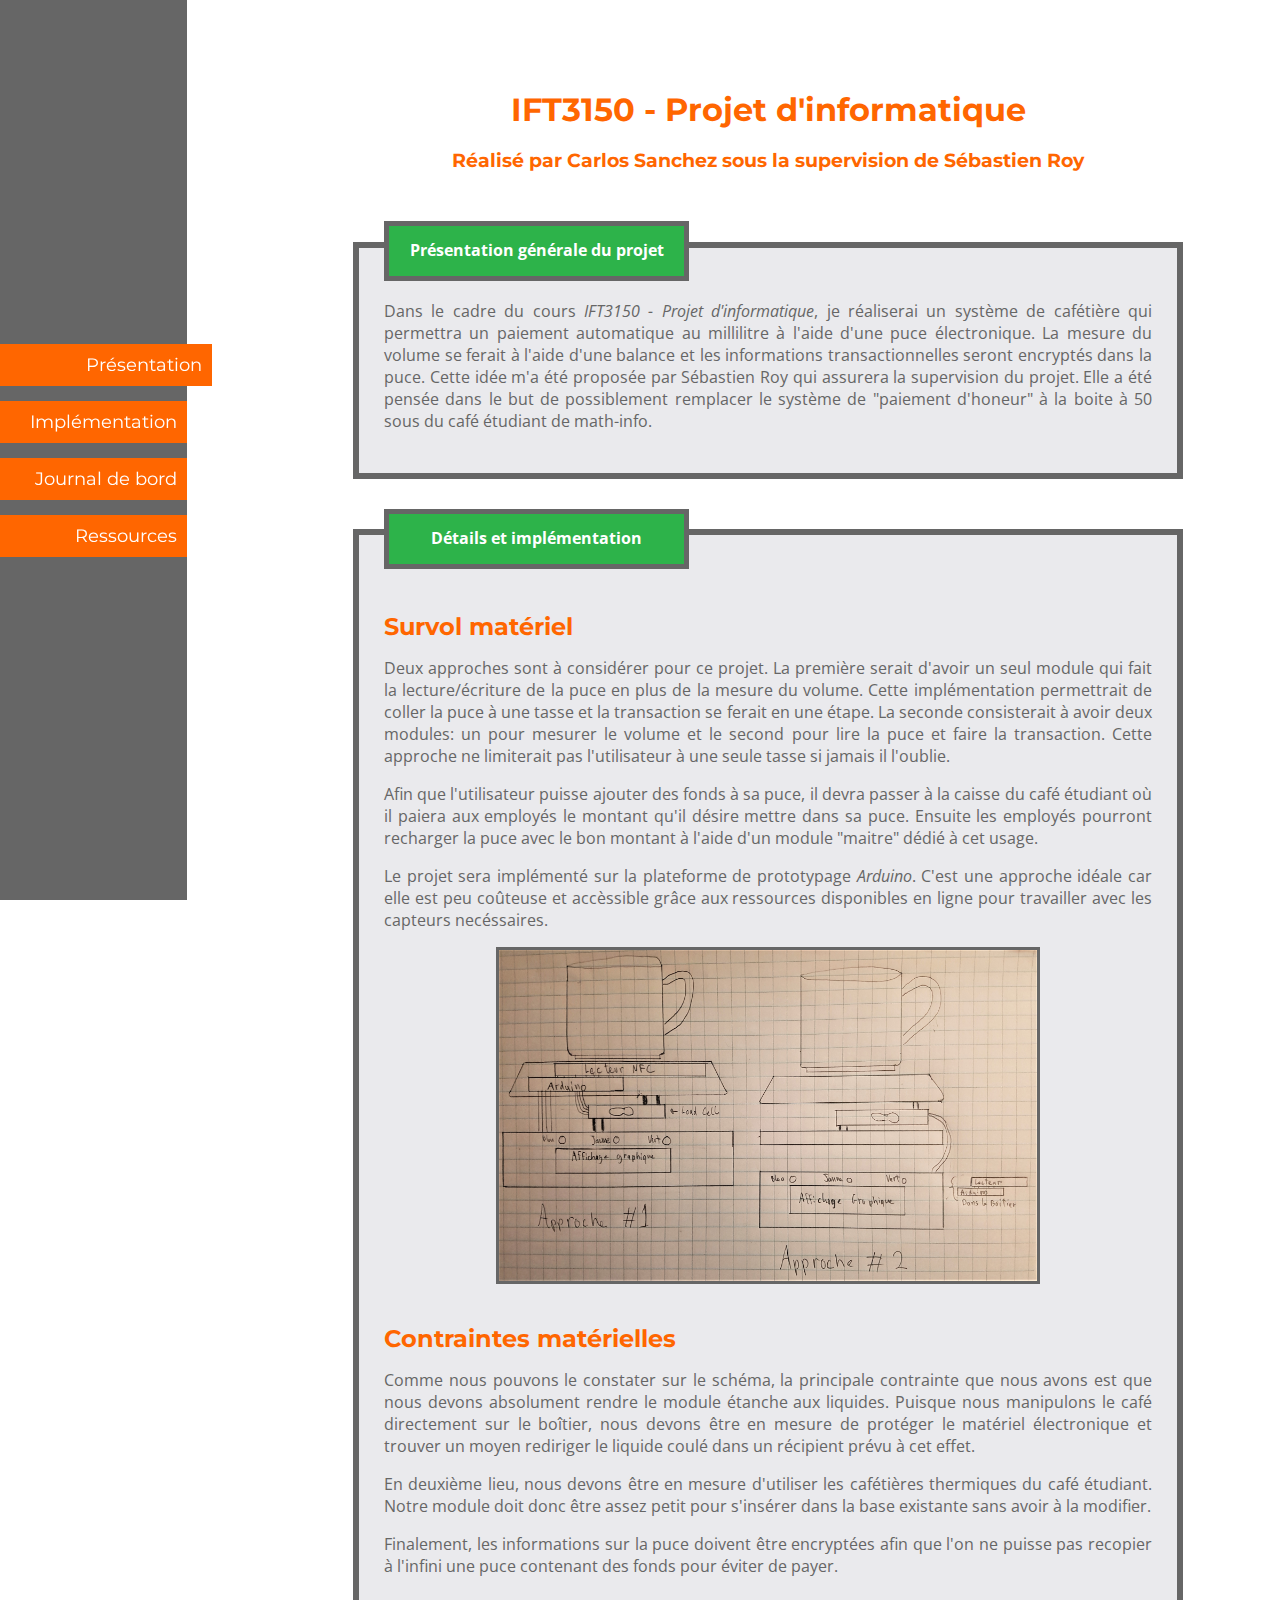
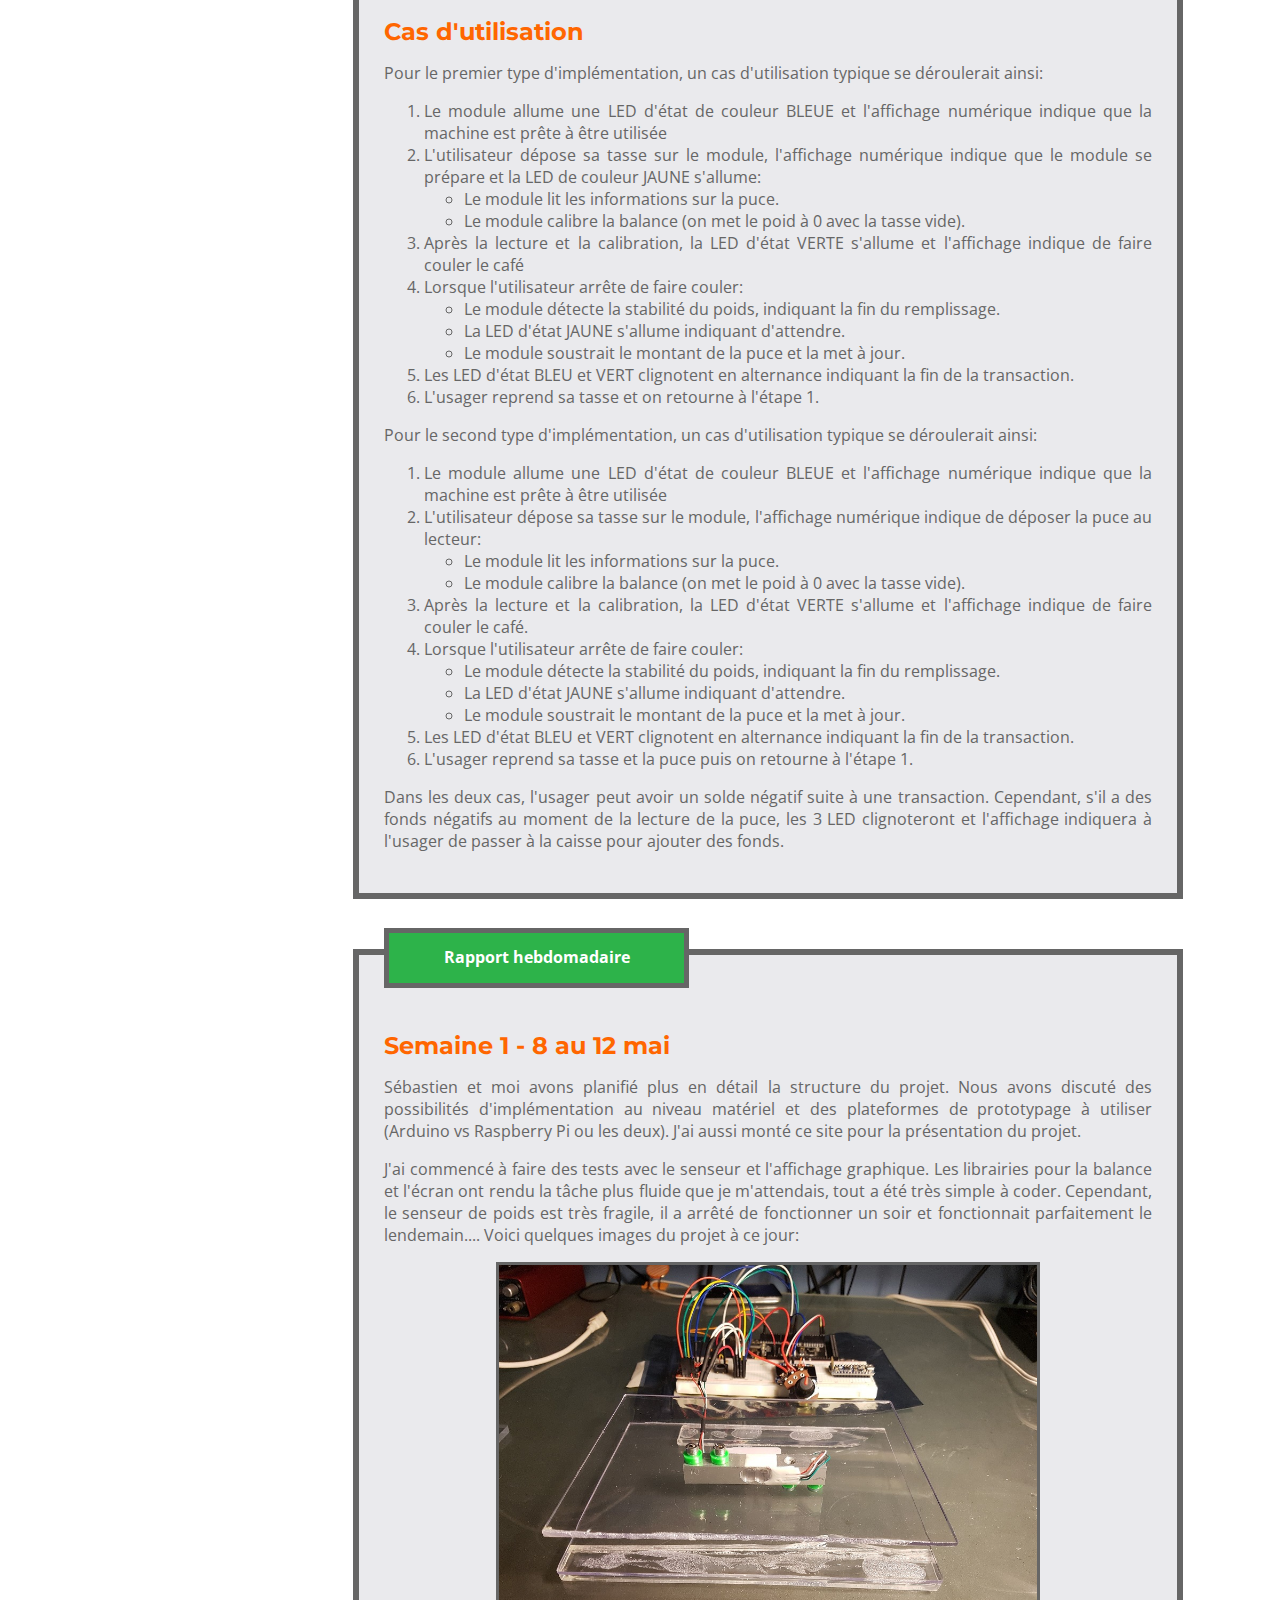
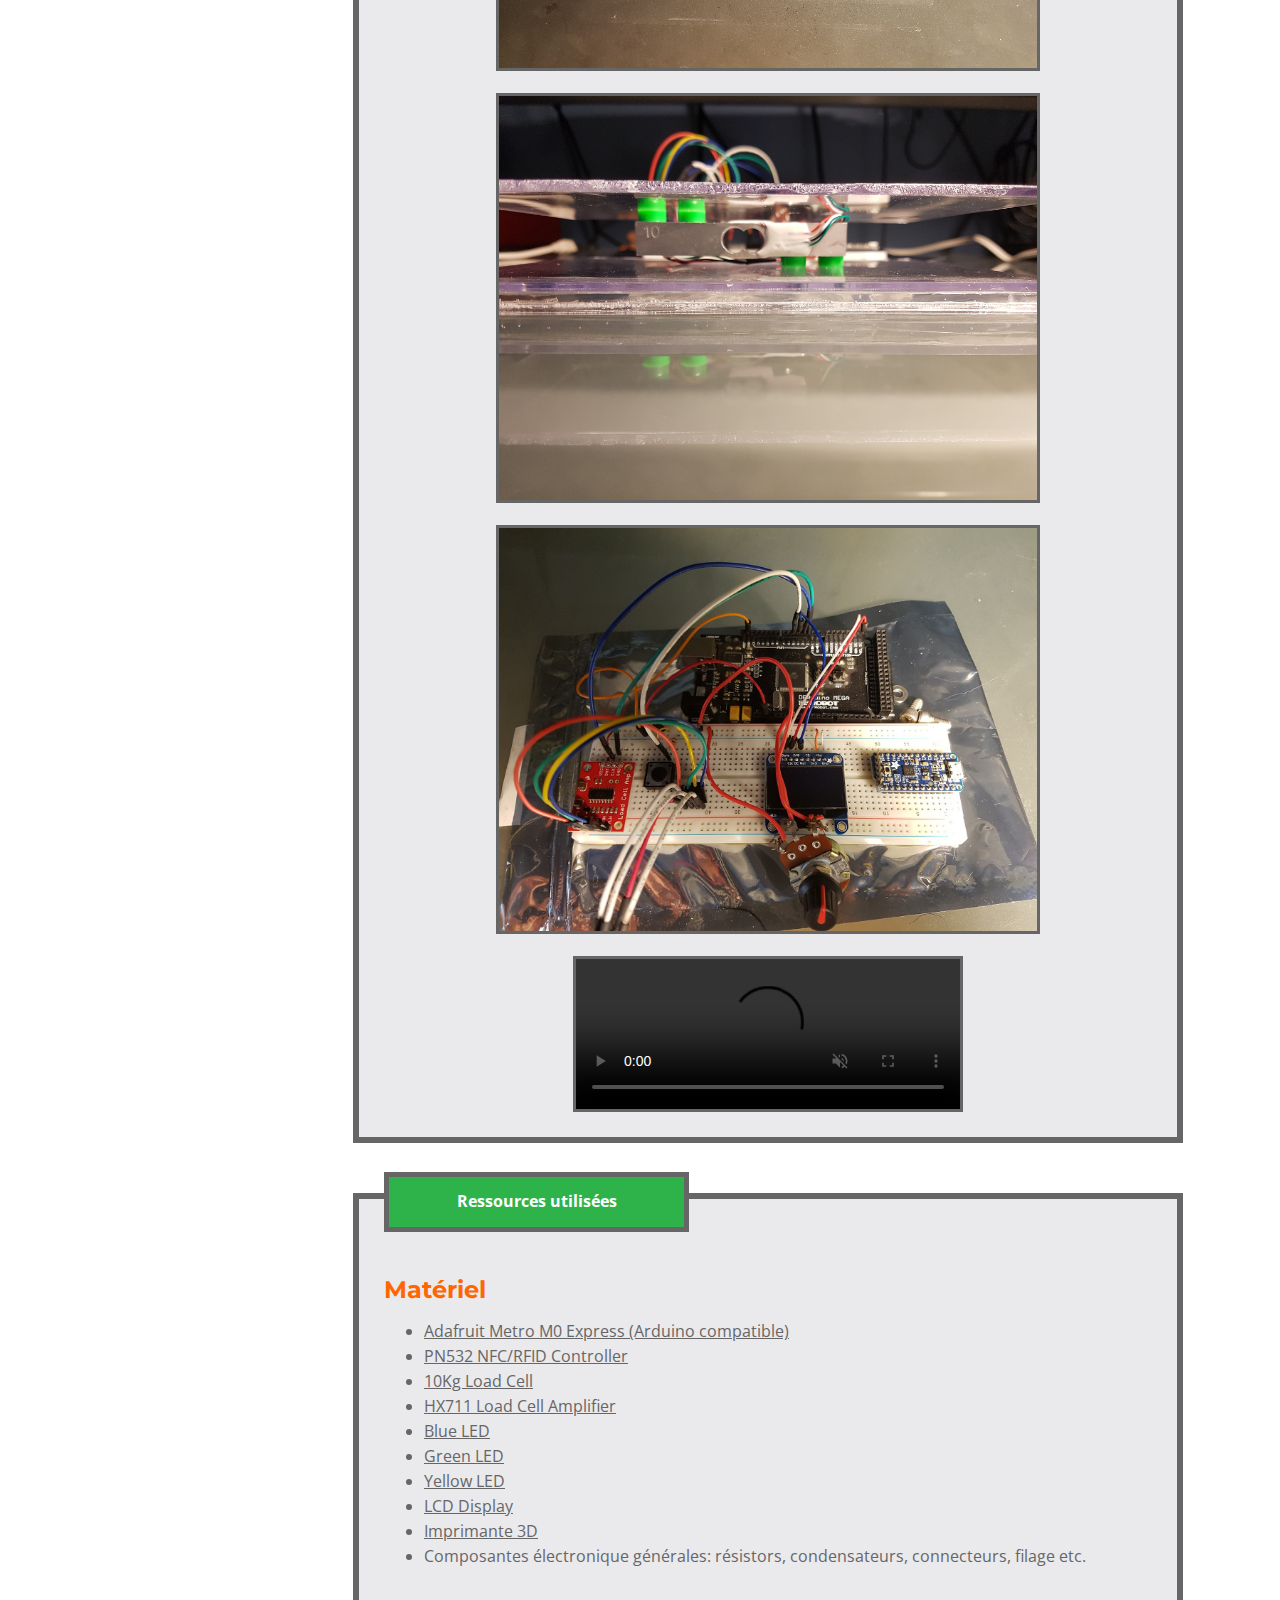
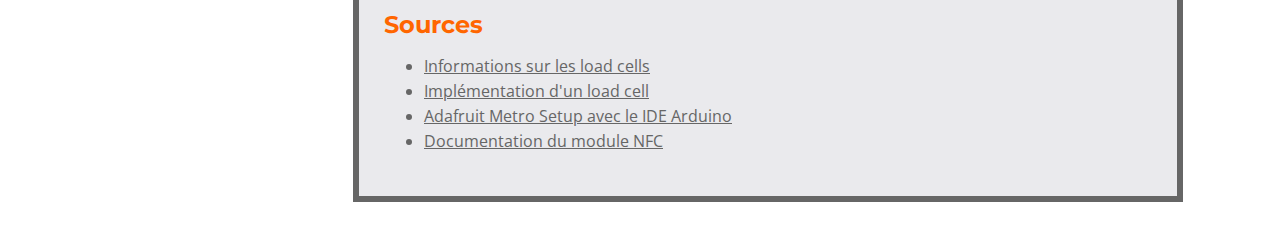
==== docs/index.html @ 1e42998b "Pushing existing site to docs" ====
<!DOCTYPE html>
<html lang="en">
	<head>
	  <meta charset="utf-8">
	  <title>IFT3150 - Carlos Sanchez</title>
	  <link rel="stylesheet" href="styles.css">
	  <link href="https://fonts.googleapis.com/css?family=Montserrat|Open+Sans" rel="stylesheet">
	</head>

	<body>
		  <div class="nav">
		  	<ul>
		  		<li class="li-presentation"><a href="#presentation">Présentation</a></li>
		  		<li class="li-implementation"><a href="#implementation">Implémentation</a></li>
		  		<li class="li-rapports"><a href="#rapports">Journal de bord</a></li>
		  		<li class="li-ressources"><a href="#ressources">Ressources</a></li>
		  	</ul>
		  </div>


	  <div class="section-container">
	  	
	  	<h1 class="title">IFT3150 - Projet d'informatique</h1>
		  <h3>Réalisé par Carlos Sanchez sous la supervision de Sébastien Roy</h3>

		  <section id="presentation">
		  	
		  	<article>
		  		<h4 class="sub-title">Présentation générale du projet</h4>
		  		<p>Dans le cadre du cours <i>IFT3150 - Projet d'informatique</i>, je réaliserai un système de cafétière qui permettra un paiement automatique au millilitre à l'aide d'une puce électronique. La mesure du volume se ferait à l'aide d'une balance et les informations transactionnelles seront encryptés dans la puce. Cette idée m'a été proposée par Sébastien Roy qui assurera la supervision du projet. Elle a été pensée dans le but de possiblement remplacer le système de "paiement d'honeur" à la boite à 50 sous du café étudiant de math-info.</p>
		  	</article>
		  
		  </section>
			
		  <section id="implementation">
		  	
		  	<article>
		  		<h4 class="sub-title">Détails et implémentation</h4>
		  		
		  		<h2>Survol matériel</h2>

		  		<p>Deux approches sont à considérer pour ce projet. La première serait d'avoir un seul module qui fait la lecture/écriture de la puce en plus de la mesure du volume. Cette implémentation permettrait de coller la puce à une tasse et la transaction se ferait en une étape. La seconde consisterait à avoir deux modules: un pour mesurer le volume et le second pour lire la puce et faire la transaction. Cette approche ne limiterait pas l'utilisateur à une seule tasse si jamais il l'oublie.</p>

		  		<p>Afin que l'utilisateur puisse ajouter des fonds à sa puce, il devra passer à la caisse du café étudiant où il paiera aux employés le montant qu'il désire mettre dans sa puce. Ensuite les employés pourront recharger la puce avec le bon montant à l'aide d'un module "maitre" dédié à cet usage.</p>

					<p>Le projet sera implémenté sur la plateforme de prototypage <i>Arduino</i>. C'est une approche idéale car elle est peu coûteuse et accèssible grâce aux ressources disponibles en ligne pour travailler avec les capteurs necéssaires. </p>

					<img src="img/schema.jpg" alt="Schéma du module">
					
					<h2>Contraintes matérielles</h2>

					<p>Comme nous pouvons le constater sur le schéma, la principale contrainte que nous avons est que nous devons absolument rendre le module étanche aux liquides. Puisque nous manipulons le café directement sur le boîtier, nous devons être en mesure de protéger le matériel électronique et trouver un moyen rediriger le liquide coulé dans un récipient prévu à cet effet.</p>

					<p>En deuxième lieu, nous devons être en mesure d'utiliser les cafétières thermiques du café étudiant. Notre module doit donc être assez petit pour s'insérer dans la base existante sans avoir à la modifier.</p>

					<p>Finalement, les informations sur la puce doivent être encryptées afin que l'on ne puisse pas recopier à l'infini une puce contenant des fonds pour éviter de payer. </p>

					<h2>Cas d'utilisation</h2>

					<p>Pour le premier type d'implémentation, un cas d'utilisation typique se déroulerait ainsi:</p>
		  		<ol class="use-case">
		  			<li>Le module allume une LED d'état de couleur BLEUE et l'affichage numérique indique que la machine est prête à être utilisée</li>
		  			<li>L'utilisateur dépose sa tasse sur le module, l'affichage numérique indique que le module se prépare et la LED de couleur JAUNE s'allume:
							<ul>
									<li>Le module lit les informations sur la puce.</li>
									<li>Le module calibre la balance (on met le poid à 0 avec la tasse vide).</li>
							</ul>
		  			</li>
		  			<li>Après la lecture et la calibration, la LED d'état VERTE s'allume et l'affichage indique de faire couler le café</li>
		  			<li>Lorsque l'utilisateur arrête de faire couler:
							<ul>
									<li>Le module détecte la stabilité du poids, indiquant la fin du remplissage.</li>
									<li>La LED d'état JAUNE s'allume indiquant d'attendre.</li>
									<li>Le module soustrait le montant de la puce et la met à jour.</li>
							</ul>
		  			</li>
		  			<li>Les LED d'état BLEU et VERT clignotent en alternance indiquant la fin de la transaction.</li>
		  			<li>L'usager reprend sa tasse et on retourne à l'étape 1.</li>
		  		</ol>

		  		<p>Pour le second type d'implémentation, un cas d'utilisation typique se déroulerait ainsi:</p>
		  		<ol class="use-case">
		  			<li>Le module allume une LED d'état de couleur BLEUE et l'affichage numérique indique que la machine est prête à être utilisée</li>
		  			<li>L'utilisateur dépose sa tasse sur le module, l'affichage numérique indique de déposer la puce au lecteur:
							<ul>
									<li>Le module lit les informations sur la puce.</li>
									<li>Le module calibre la balance (on met le poid à 0 avec la tasse vide).</li>
							</ul>
		  			</li>
		  			<li>Après la lecture et la calibration, la LED d'état VERTE s'allume et l'affichage indique de faire couler le café.</li>
		  			<li>Lorsque l'utilisateur arrête de faire couler:
							<ul>
									<li>Le module détecte la stabilité du poids, indiquant la fin du remplissage.</li>
									<li>La LED d'état JAUNE s'allume indiquant d'attendre.</li>
									<li>Le module soustrait le montant de la puce et la met à jour.</li>
							</ul>
		  			</li>
		  			<li>Les LED d'état BLEU et VERT clignotent en alternance indiquant la fin de la transaction.</li>
		  			<li>L'usager reprend sa tasse et la puce puis on retourne à l'étape 1.</li>
		  		</ol>	
					
					<p>Dans les deux cas, l'usager peut avoir un solde négatif suite à une transaction. Cependant, s'il a des fonds négatifs au moment de la lecture de la puce, les 3 LED clignoteront et l'affichage indiquera à l'usager de passer à la caisse pour ajouter des fonds.</p>
		  	</article>
		  
		  </section>

		  <section id="rapports">
		  	<article>
		  		<h4 class="sub-title">Rapport hebdomadaire</h4>
				<h2>Semaine 1 - 8 au 12 mai</h2>
				<p>Sébastien et moi avons planifié plus en détail la structure du projet. Nous avons discuté des possibilités d'implémentation au niveau matériel et des plateformes de prototypage à utiliser (Arduino vs Raspberry Pi ou les deux). J'ai aussi monté ce site pour la présentation du projet.</p>
				
				<p>J'ai commencé à faire des tests avec le senseur et l'affichage graphique. Les librairies pour la balance et l'écran ont rendu la tâche plus fluide que je m'attendais, tout a été très simple à coder. Cependant, le senseur de poids est très fragile, il a arrêté de fonctionner un soir et fonctionnait parfaitement le lendemain.... Voici quelques images du projet à ce jour: </p>
				<img src="img/proto_tout.jpg" alt="Premier prototype"><br/>
				<img src="img/proto_profil.jpg" alt="Balance vue de profil"><br/>
				<img src="img/proto_electronique.jpg" alt="Circuit"><br/>
				<video controls muted>
				  <source src="img/proto_video.webm" type="video/webm">
				Your browser does not support the video tag.
				</video>

		  	</article>
		  </section>

		  <section id="ressources">
		  	<article>
		  		<h4 class="sub-title">Ressources utilisées</h4>
		  		
		  		<h2>Matériel</h2>

					<ul>
						<li><a href="https://www.adafruit.com/product/3505">Adafruit Metro M0 Express (Arduino compatible)</a></li>
						<li><a href="https://www.adafruit.com/product/364">PN532 NFC/RFID Controller</a></li>
						<li><a href="https://www.sparkfun.com/products/13329">10Kg Load Cell</a></li>
						<li><a href="https://www.sparkfun.com/products/13879">HX711 Load Cell Amplifier</a></li>
						<li><a href="https://www.sparkfun.com/products/10635">Blue LED</a></li>
						<li><a href="https://www.sparkfun.com/products/10633">Green LED</a></li>
						<li><a href="https://www.sparkfun.com/products/10634">Yellow LED</a></li>
						<li><a href="">LCD Display</a></li>
						<li><a href="https://www.makerbot.com/">Imprimante 3D</a></li>
						<li>Composantes électronique générales: résistors, condensateurs, connecteurs, filage etc.</li>
					</ul>
					
					<h2>Sources</h2>

					<ul>
						<li><a href="https://learn.sparkfun.com/tutorials/getting-started-with-load-cells?_ga=2.1181880.868726188.1494373012-1031908552.1493933909">Informations sur les load cells</a></li>
						<li><a href="https://learn.sparkfun.com/tutorials/load-cell-amplifier-hx711-breakout-hookup-guide">Implémentation d'un load cell</a></li>
						<li><a href="https://learn.adafruit.com/adafruit-metro-m0-express-designed-for-circuitpython/setup">Adafruit Metro Setup avec le IDE Arduino</a></li>
						<li><a href="https://learn.adafruit.com/adafruit-pn532-rfid-nfc/overview">Documentation du module NFC</a></li>
					</ul>
		  	</article>
		  </section>
	  </div>
	  <script src="script.js"></script>
	</body>
</html>
---- docs/styles.css ----
body{
	background: #ffffff;
	padding: 0;
	margin:0;
}

h1,h2,h3{
	font-family: 'Montserrat', sans-serif;
	color:#ff6600;
	text-align: center;
	margin:10px auto;
}
h1{
	padding-top:80px;
}
h3{
	padding-bottom:60px;
}

h2{
	text-align: left;
	margin-top: 40px;
}


.section-container{
	display: flex;
	float:right;
	width:80%;
	margin-left:5%;
	min-height: 100vh;
	flex-direction: column;
}

section{
	display:block;
	padding:25px auto;
}

.nav{
	background: #666666;
	width:10%;
	padding-right:20px;
	position:fixed;
	display:table;
	height:100vh;
	border-right:2px solid #ffffff;
}

.nav ul{
	list-style: none;
	text-align: right;
	padding:0;
	vertical-align: center;
	font-size: 18px;
	color: #ffffff;
	font-family: 'Montserrat', sans-serif;
	font-style: bold;
	display:table-cell;
	vertical-align: middle;
	margin:0;
	width: 100%;

}


.nav a:link {
    text-decoration: none;
    color: #ffffff;
}

.nav a:visited {
    text-decoration: none;
    color: #ffffff;}

.nav li{
	padding:10px 10px;
	margin:15px 0 15px 0;
	background: #ff6600;
	width:100%;
	transition:all 0.5s ease;

}

img, video {
    min-width:50%;
    height:auto;
    max-width: 70%;
    display:block;
    margin:auto;
    border: 3px solid #666666;
}


article{
	background: #eaeaed;
	max-width:75%;
	margin:auto;
	margin-bottom: 50px;
	padding: 25px;
	padding-top:30px;
	border: 6px solid #666666;
	font-family: 'Open Sans', sans-serif;
	color: #666666;
	text-align: justify;
	font-size:16px;
}
.sub-title{
	position:relative;
	transform: translateY(-130%);
	width:275px;
	margin-bottom:-75px;
	height: 50px;
	background: #2db34a;
	font-family: 'Open Sans', sans-serif;
	color: #ffffff;
	text-align: center;
	line-height: 3;
	padding: 0 10px;
	border: 5px solid #666666;
	left: 0px;
}

section a{
    color: #666666;
    cursor: auto;
}

#ressources li{
	padding-bottom: 3px;
}
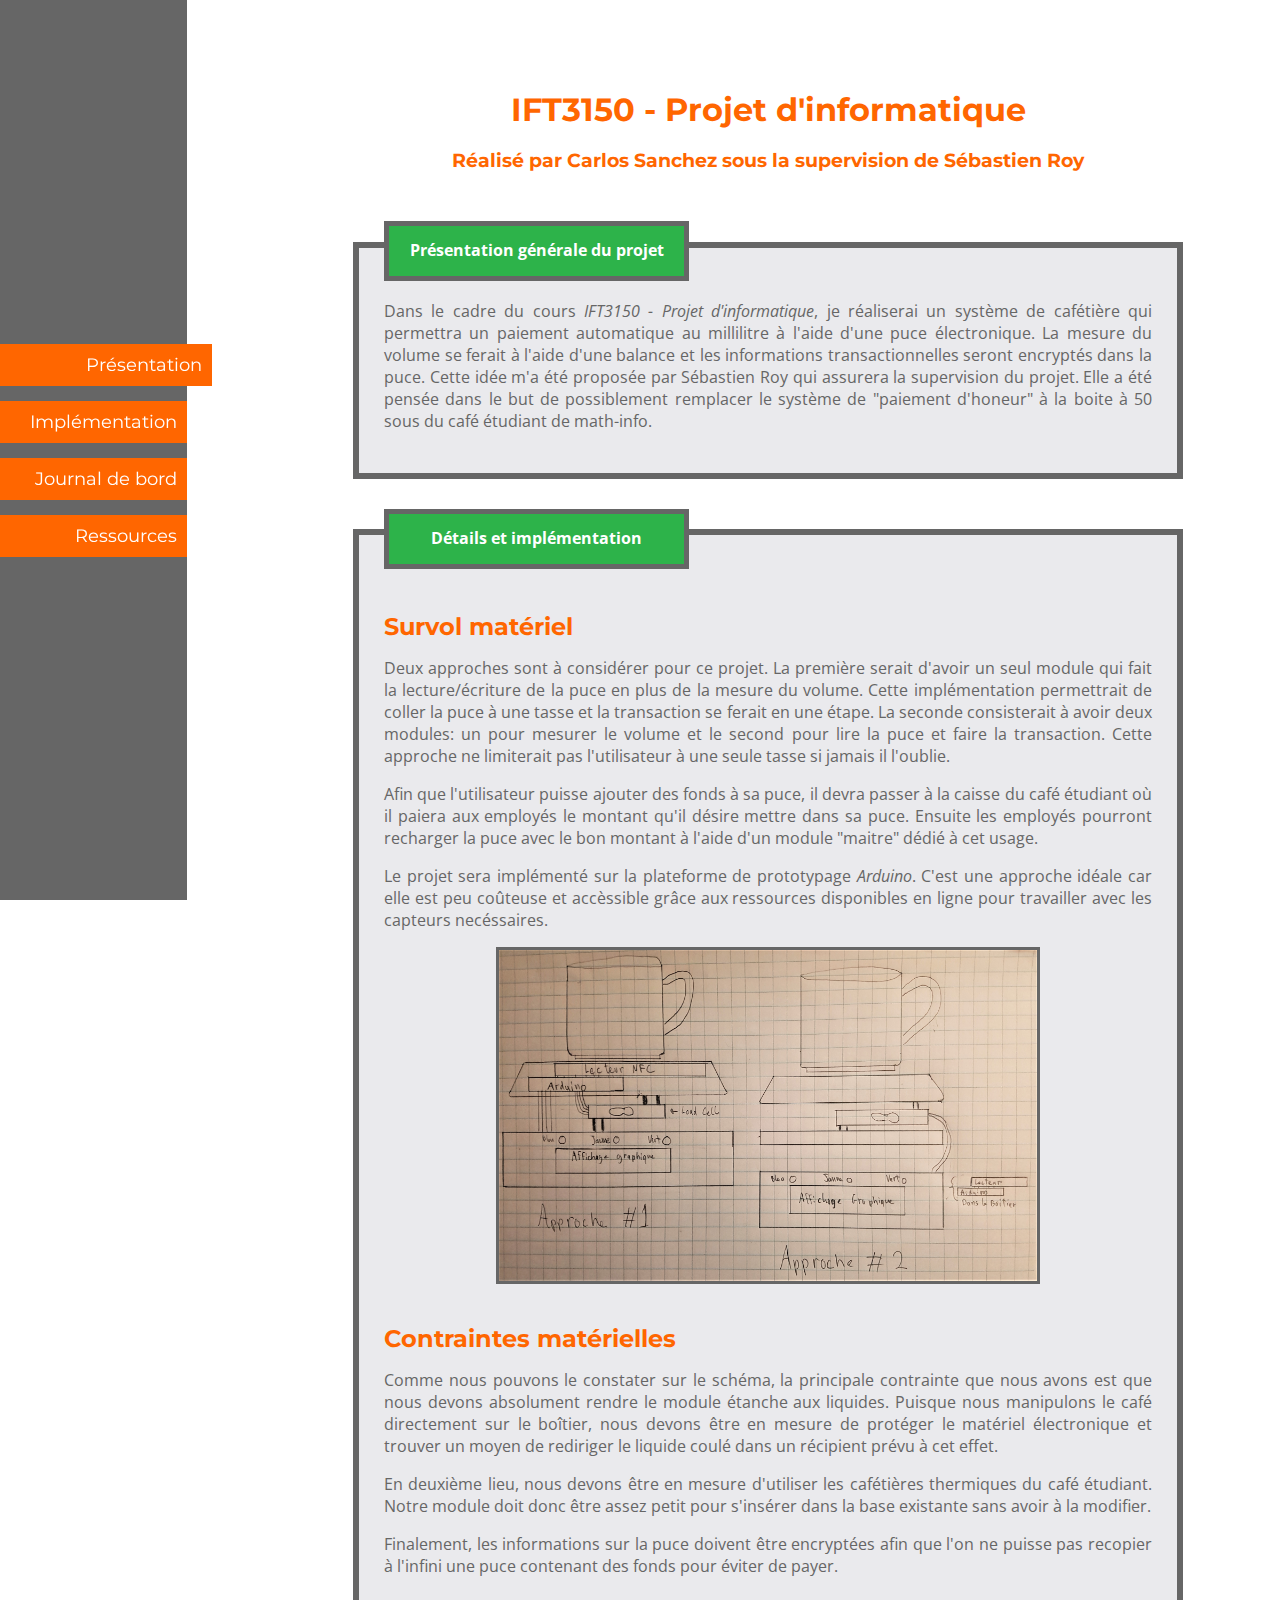
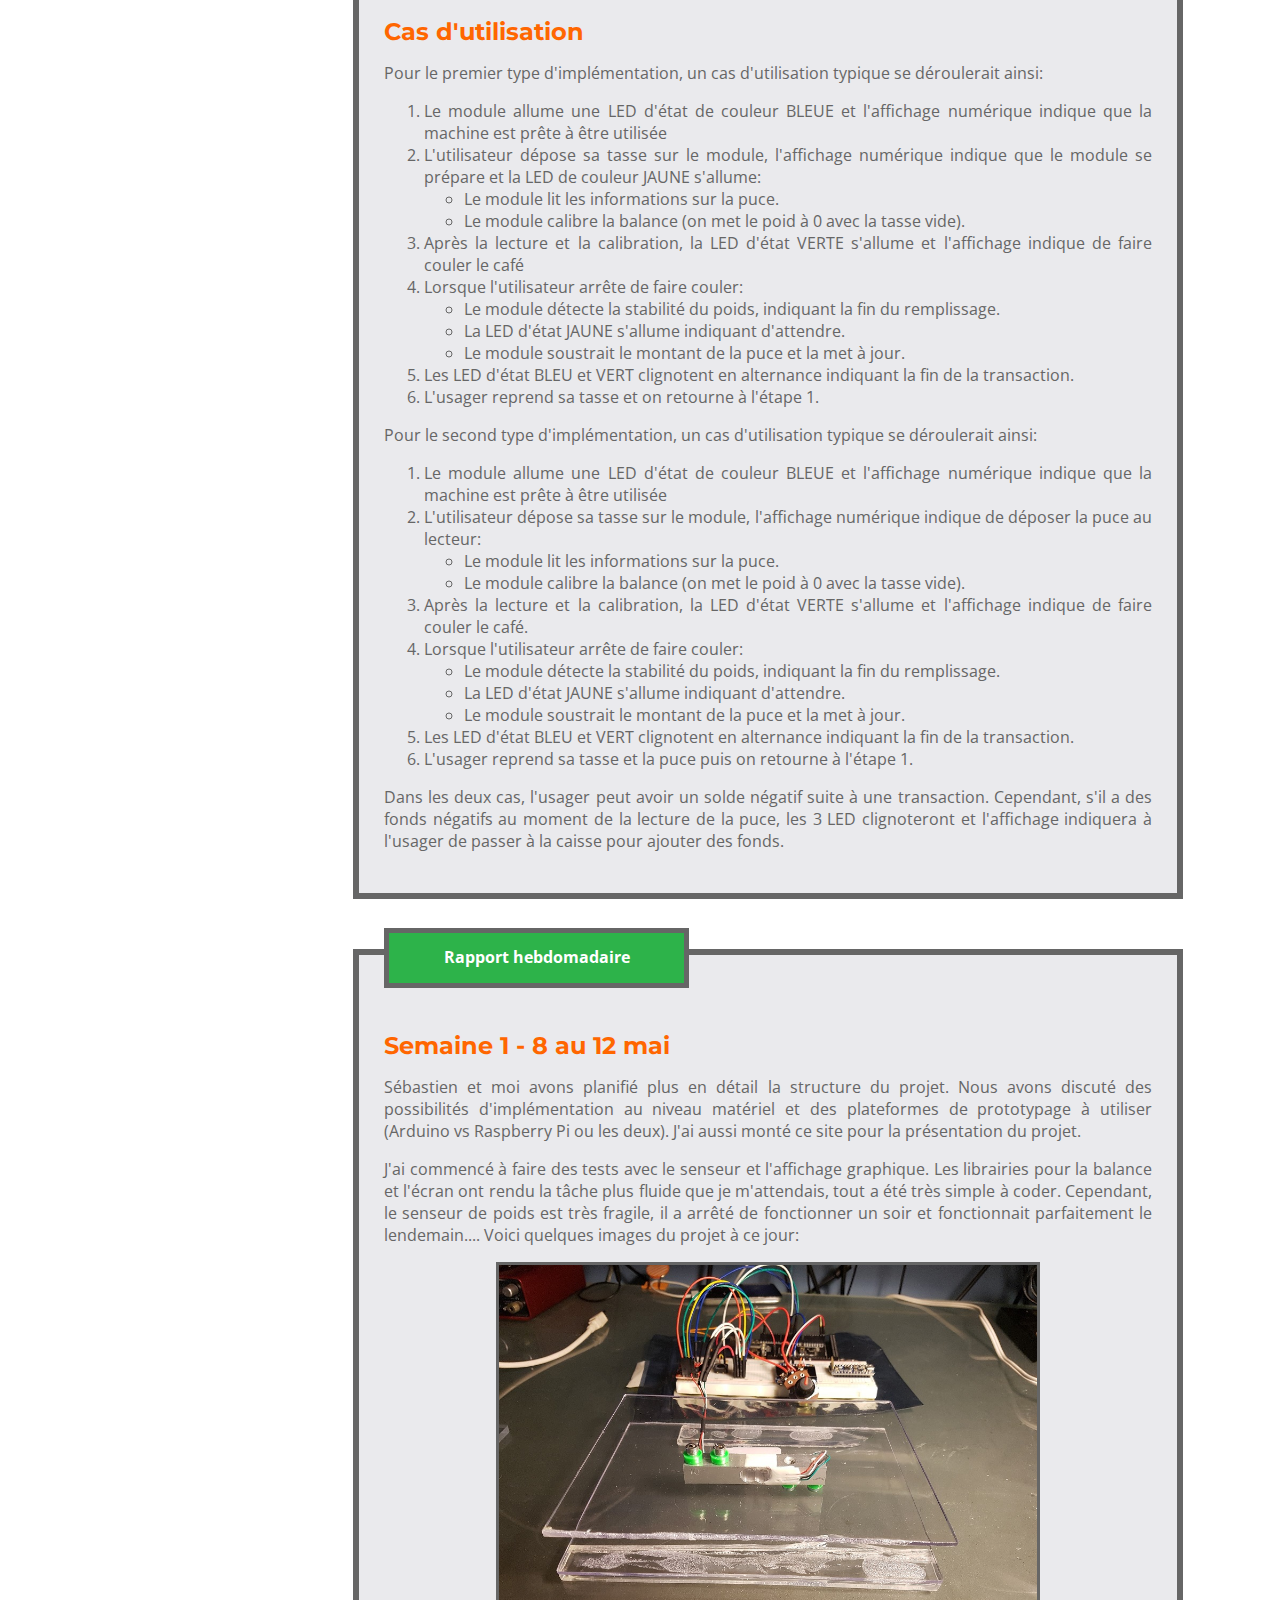
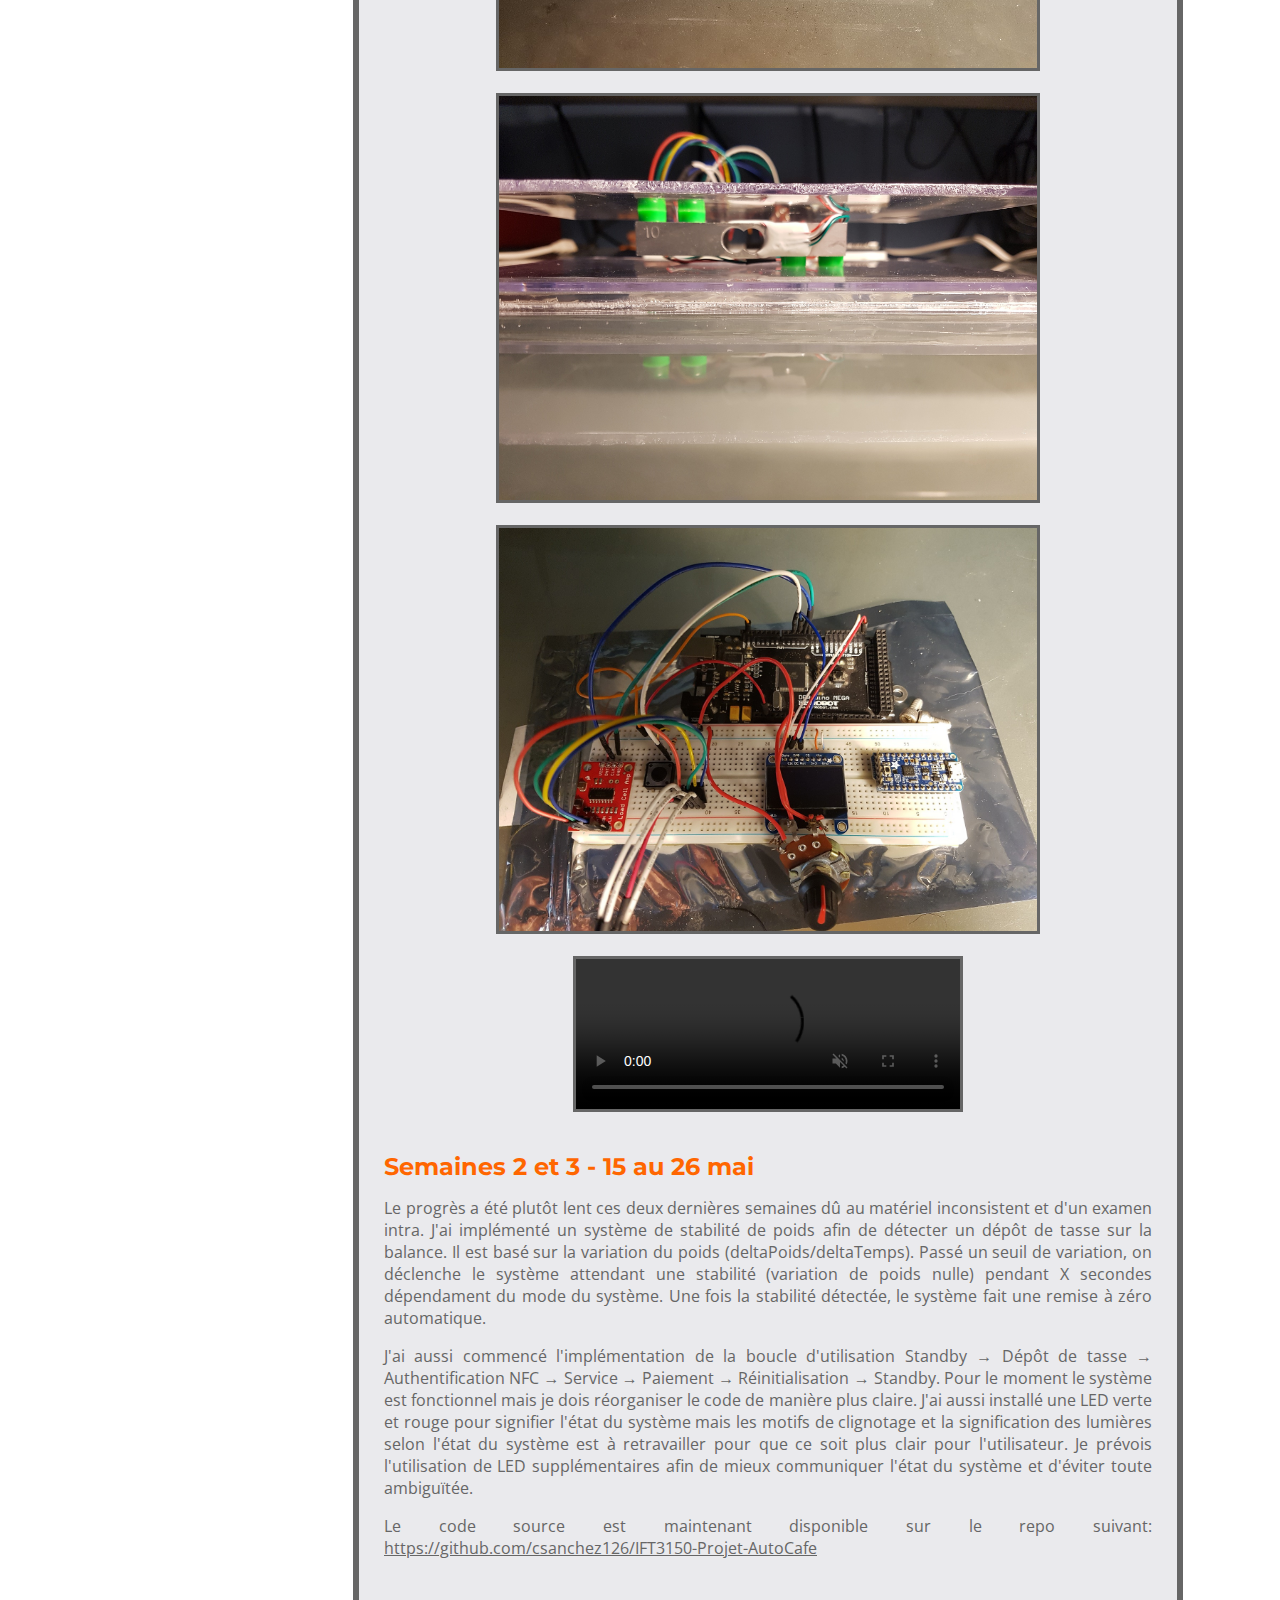
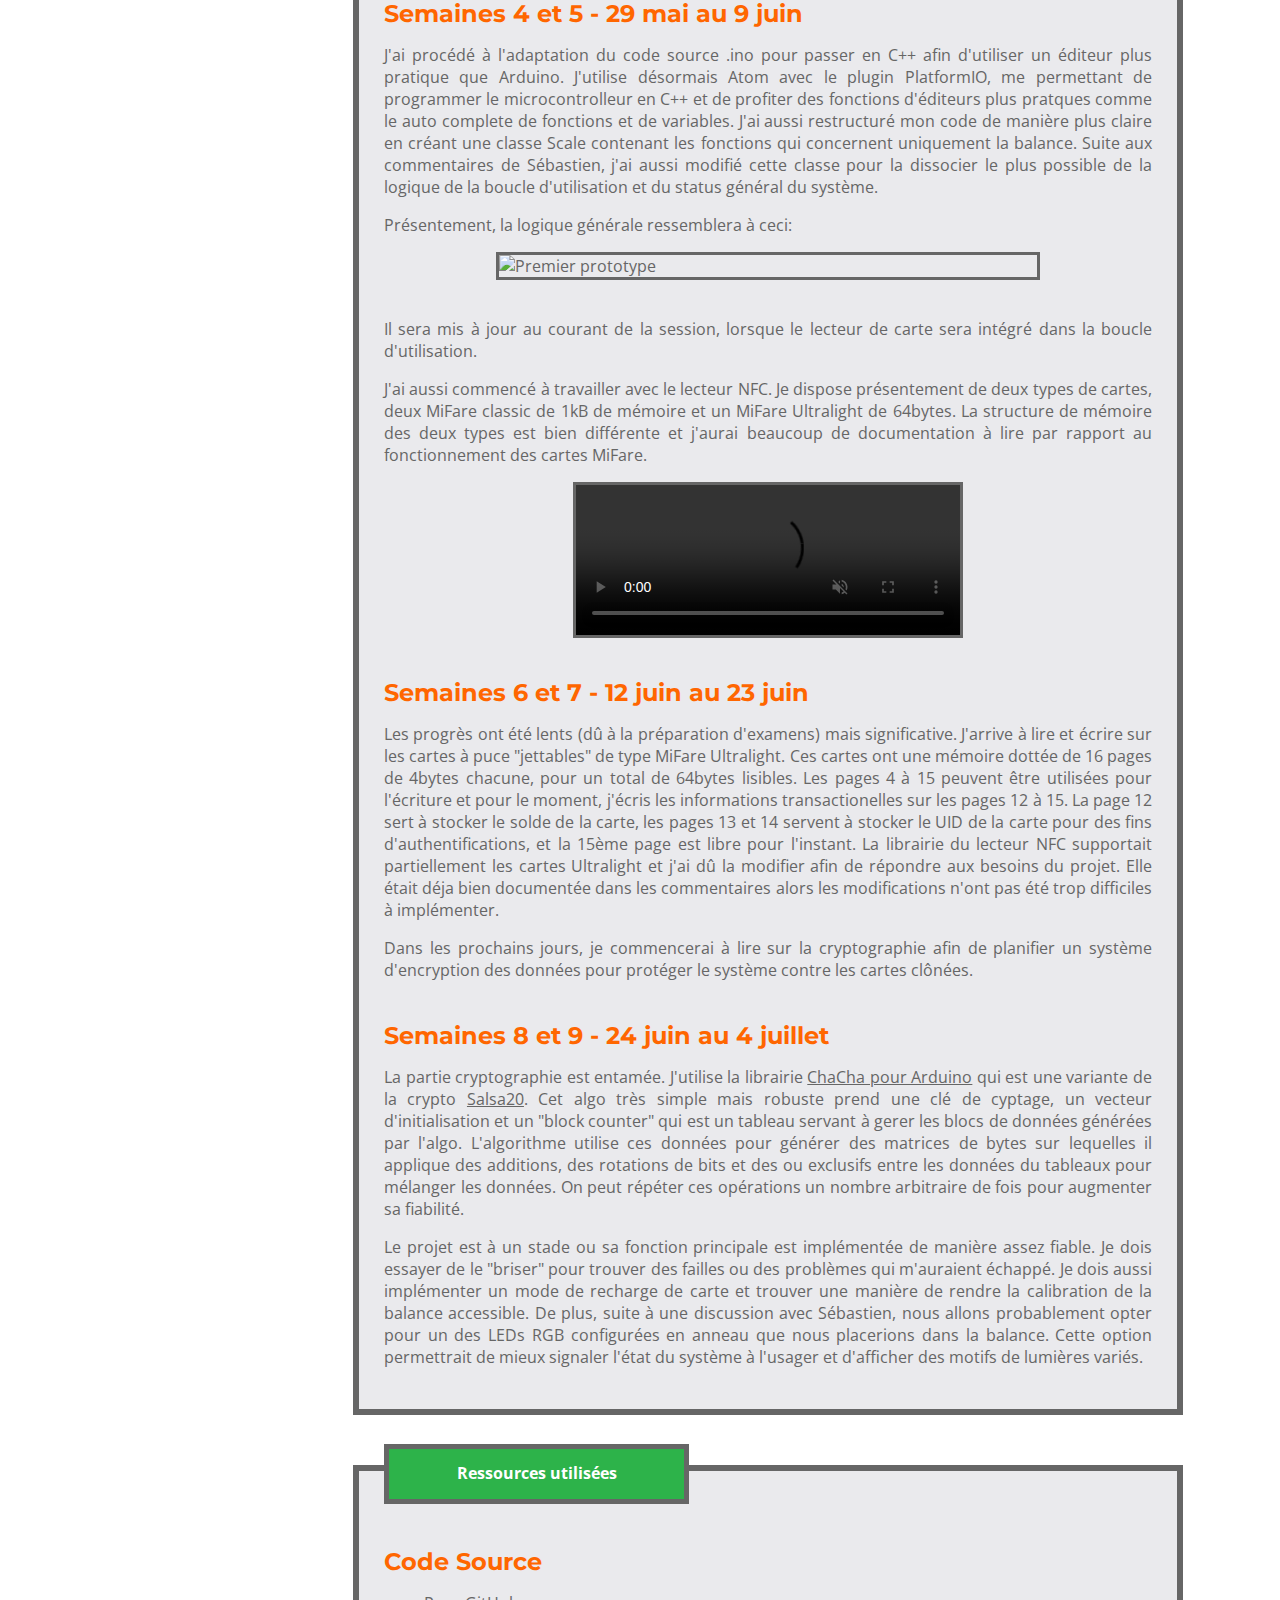
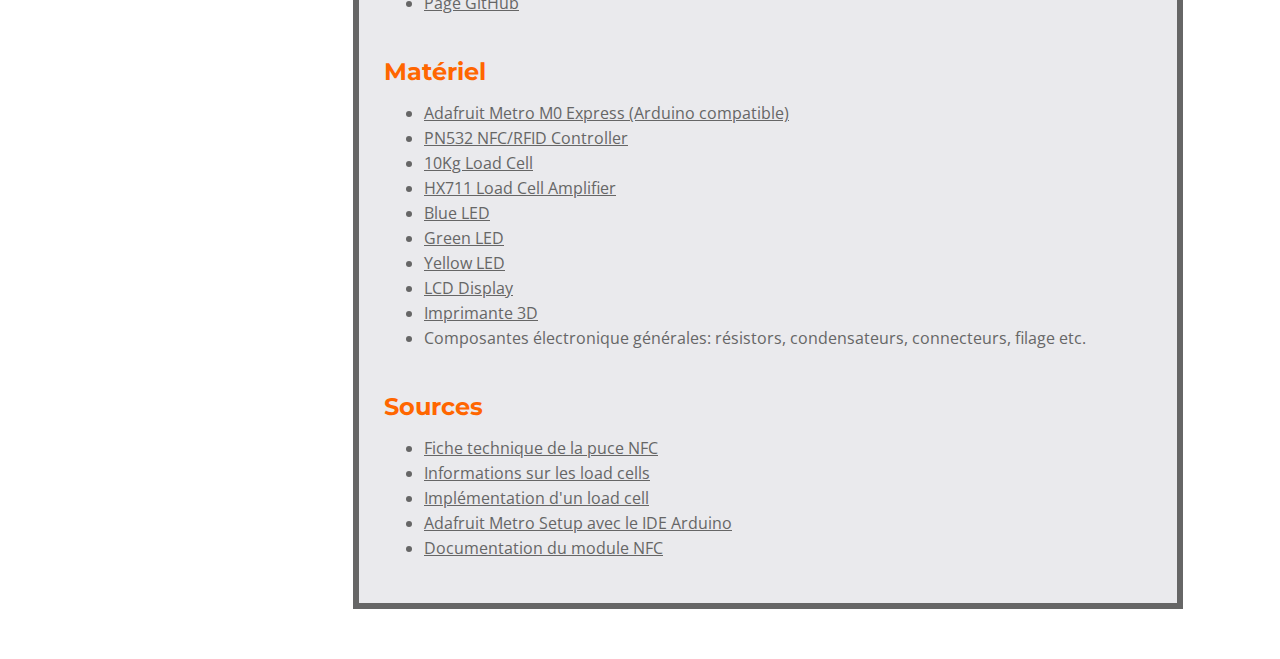
==== commit 3aebba60: "Crypto implemented" ====
--- a/docs/index.html
+++ b/docs/index.html
@@ -49,7 +49,7 @@
 					
 					<h2>Contraintes matérielles</h2>
 
-					<p>Comme nous pouvons le constater sur le schéma, la principale contrainte que nous avons est que nous devons absolument rendre le module étanche aux liquides. Puisque nous manipulons le café directement sur le boîtier, nous devons être en mesure de protéger le matériel électronique et trouver un moyen rediriger le liquide coulé dans un récipient prévu à cet effet.</p>
+					<p>Comme nous pouvons le constater sur le schéma, la principale contrainte que nous avons est que nous devons absolument rendre le module étanche aux liquides. Puisque nous manipulons le café directement sur le boîtier, nous devons être en mesure de protéger le matériel électronique et trouver un moyen de rediriger le liquide coulé dans un récipient prévu à cet effet.</p>
 
 					<p>En deuxième lieu, nous devons être en mesure d'utiliser les cafétières thermiques du café étudiant. Notre module doit donc être assez petit pour s'insérer dans la base existante sans avoir à la modifier.</p>
 
@@ -106,8 +106,11 @@
 
 		  <section id="rapports">
 		  	<article>
+		  		
 		  		<h4 class="sub-title">Rapport hebdomadaire</h4>
+				
 				<h2>Semaine 1 - 8 au 12 mai</h2>
+				
 				<p>Sébastien et moi avons planifié plus en détail la structure du projet. Nous avons discuté des possibilités d'implémentation au niveau matériel et des plateformes de prototypage à utiliser (Arduino vs Raspberry Pi ou les deux). J'ai aussi monté ce site pour la présentation du projet.</p>
 				
 				<p>J'ai commencé à faire des tests avec le senseur et l'affichage graphique. Les librairies pour la balance et l'écran ont rendu la tâche plus fluide que je m'attendais, tout a été très simple à coder. Cependant, le senseur de poids est très fragile, il a arrêté de fonctionner un soir et fonctionnait parfaitement le lendemain.... Voici quelques images du projet à ce jour: </p>
@@ -119,12 +122,55 @@
 				Your browser does not support the video tag.
 				</video>
 
+				<h2>Semaines 2 et 3 - 15 au 26 mai</h2>
+				
+				<p>Le progrès a été plutôt lent ces deux dernières semaines dû au matériel inconsistent et d'un examen intra. J'ai implémenté un système de stabilité de poids afin de détecter un dépôt de tasse sur la balance. Il est basé sur la variation du poids (deltaPoids/deltaTemps). Passé un seuil de variation, on déclenche le système attendant une stabilité (variation de poids nulle) pendant X secondes dépendament du mode du système. Une fois la stabilité détectée, le système fait une remise à zéro automatique.</p>
+
+				<p>J'ai aussi commencé l'implémentation de la boucle d'utilisation Standby → Dépôt de tasse → Authentification NFC → Service → Paiement → Réinitialisation → Standby. Pour le moment le système est fonctionnel mais je dois réorganiser le code de manière plus claire. J'ai aussi installé une LED verte et rouge pour signifier l'état du système mais les motifs de clignotage et la signification des lumières selon l'état du système est à retravailler pour que ce soit plus clair pour l'utilisateur. Je prévois l'utilisation de LED supplémentaires afin de mieux communiquer l'état du système et d'éviter toute ambiguïtée.</p>
+				
+				<p>Le code source est maintenant disponible sur le repo suivant: <a href="https://github.com/csanchez126/IFT3150-Projet-AutoCafe">https://github.com/csanchez126/IFT3150-Projet-AutoCafe</a></p>
+
+				<h2>Semaines 4 et 5 - 29 mai au 9 juin </h2>
+				
+				<p>J'ai procédé à l'adaptation du code source .ino pour passer en C++ afin d'utiliser un éditeur plus pratique que Arduino. J'utilise désormais Atom avec le plugin PlatformIO, me permettant de programmer le microcontrolleur en C++ et de profiter des fonctions d'éditeurs plus pratques comme le auto complete de fonctions et de variables. J'ai aussi restructuré mon code de manière plus claire en créant une classe Scale contenant les fonctions qui concernent uniquement la balance. Suite aux commentaires de Sébastien, j'ai aussi modifié cette classe pour la dissocier le plus possible de la logique de la boucle d'utilisation et du status général du système.</p>
+
+				<p>Présentement, la logique générale ressemblera à ceci: </p>
+				<img src="img/Graphe1.png" alt="Premier prototype"><br/>
+
+				<p>Il sera mis à jour au courant de la session, lorsque le lecteur de carte sera intégré dans la boucle d'utilisation.</p>
+
+				<p>J'ai aussi commencé à travailler avec le lecteur NFC. Je dispose présentement de deux types de cartes, deux MiFare classic de 1kB de mémoire et un MiFare Ultralight de 64bytes. La structure de mémoire des deux types est bien différente et j'aurai beaucoup de documentation à lire par rapport au fonctionnement des cartes MiFare.</p>
+
+				<video controls muted>
+				  <source src="img/nfc.webm" type="video/webm">
+				Your browser does not support the video tag.
+				</video>
+
+				<h2>Semaines 6 et 7 - 12 juin au 23 juin </h2>
+				
+				<p>Les progrès ont été lents (dû à la préparation d'examens) mais significative. J'arrive à lire et écrire sur les cartes à puce "jettables" de type MiFare Ultralight. Ces cartes ont une mémoire dottée de 16 pages de 4bytes chacune, pour un total de 64bytes lisibles. Les pages 4 à 15 peuvent être utilisées pour l'écriture et pour le moment, j'écris les informations transactionelles sur les pages 12 à 15. La page 12 sert à stocker le solde de la carte, les pages 13 et 14 servent à stocker le UID de la carte pour des fins d'authentifications, et la 15ème page est libre pour l'instant. La librairie du lecteur NFC supportait partiellement les cartes Ultralight et j'ai dû la modifier afin de répondre aux besoins du projet. Elle était déja bien documentée dans les commentaires alors les modifications n'ont pas été trop difficiles à implémenter.</p>
+
+				<p>Dans les prochains jours, je commencerai à lire sur la cryptographie afin de planifier un système d'encryption des données pour protéger le système contre les cartes clônées. </p>
+
+				<h2>Semaines 8 et 9 - 24 juin au 4 juillet </h2>
+				
+				<p>La partie cryptographie est entamée. J'utilise la librairie <a href="https://rweather.github.io/arduinolibs/classChaCha.html">ChaCha pour Arduino</a> qui est une variante de la crypto <a href="http://cr.yp.to/snuffle/salsafamily-20071225.pdf">Salsa20</a>. Cet algo très simple mais robuste prend une clé de cyptage, un vecteur d'initialisation et un "block counter" qui est un tableau servant à gerer les blocs de données générées par l'algo. L'algorithme utilise ces données pour générer des matrices de bytes sur lequelles il applique des additions, des rotations de bits et des ou exclusifs entre les données du tableaux pour mélanger les données. On peut répéter ces opérations un nombre arbitraire de fois pour augmenter sa fiabilité.</p>
+
+				<p>Le projet est à un stade ou sa fonction principale est implémentée de manière assez fiable. Je dois essayer de le "briser" pour trouver des failles ou des problèmes qui m'auraient échappé. Je dois aussi implémenter un mode de recharge de carte et trouver une manière de rendre la calibration de la balance accessible. De plus, suite à une discussion avec Sébastien, nous allons probablement opter pour un des LEDs RGB configurées en anneau que nous placerions dans la balance. Cette option permettrait de mieux signaler l'état du système à l'usager et d'afficher des motifs de lumières variés.</p>
+
+
+
 		  	</article>
 		  </section>
 
 		  <section id="ressources">
 		  	<article>
 		  		<h4 class="sub-title">Ressources utilisées</h4>
+
+		  		<h2>Code Source</h2>
+		  		<ul>
+		  			<li><a href="https://github.com/csanchez126/IFT3150-Projet-AutoCafe">Page GitHub</a></li>
+		  		</ul>
 		  		
 		  		<h2>Matériel</h2>
 
@@ -143,7 +189,7 @@
 					
 					<h2>Sources</h2>
 
-					<ul>
+					<ul><li><a href="http://www.nxp.com/documents/data_sheet/MF0ICU1.pdf">Fiche technique de la puce NFC</a></li>
 						<li><a href="https://learn.sparkfun.com/tutorials/getting-started-with-load-cells?_ga=2.1181880.868726188.1494373012-1031908552.1493933909">Informations sur les load cells</a></li>
 						<li><a href="https://learn.sparkfun.com/tutorials/load-cell-amplifier-hx711-breakout-hookup-guide">Implémentation d'un load cell</a></li>
 						<li><a href="https://learn.adafruit.com/adafruit-metro-m0-express-designed-for-circuitpython/setup">Adafruit Metro Setup avec le IDE Arduino</a></li>
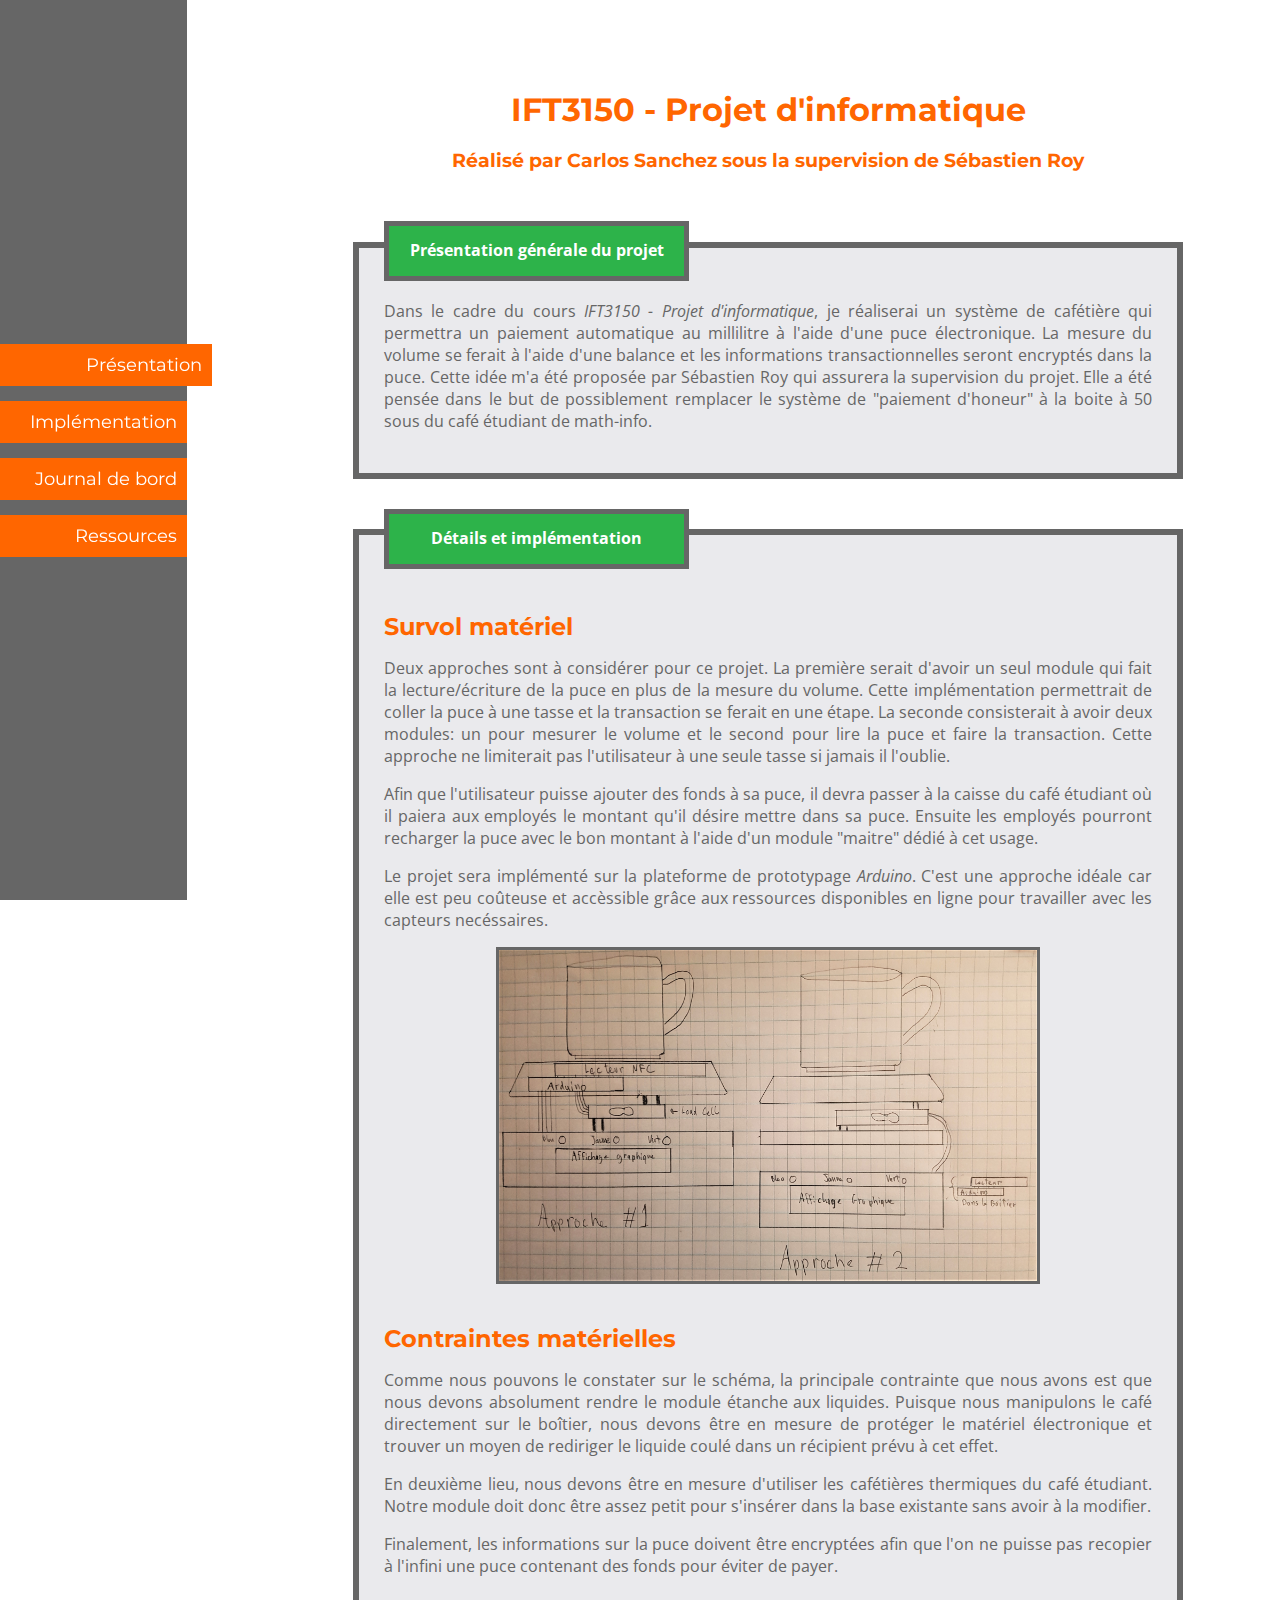
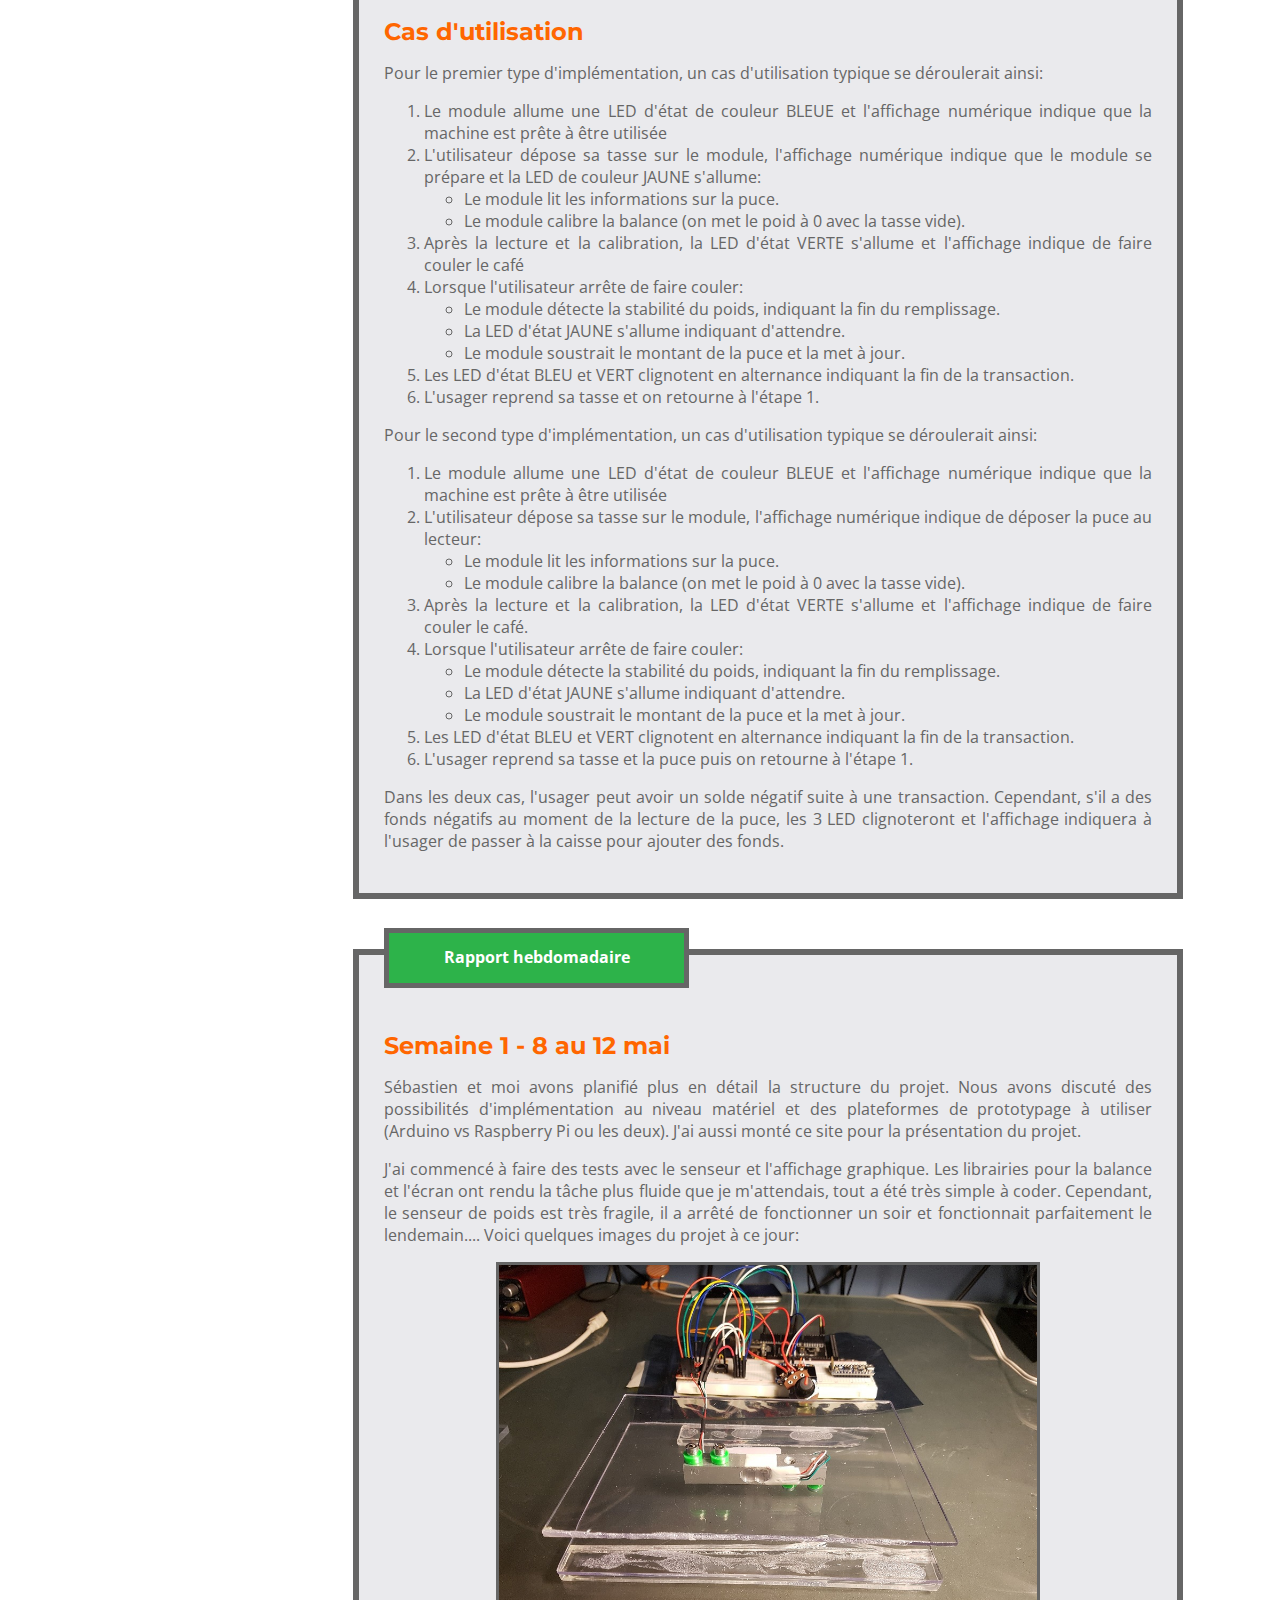
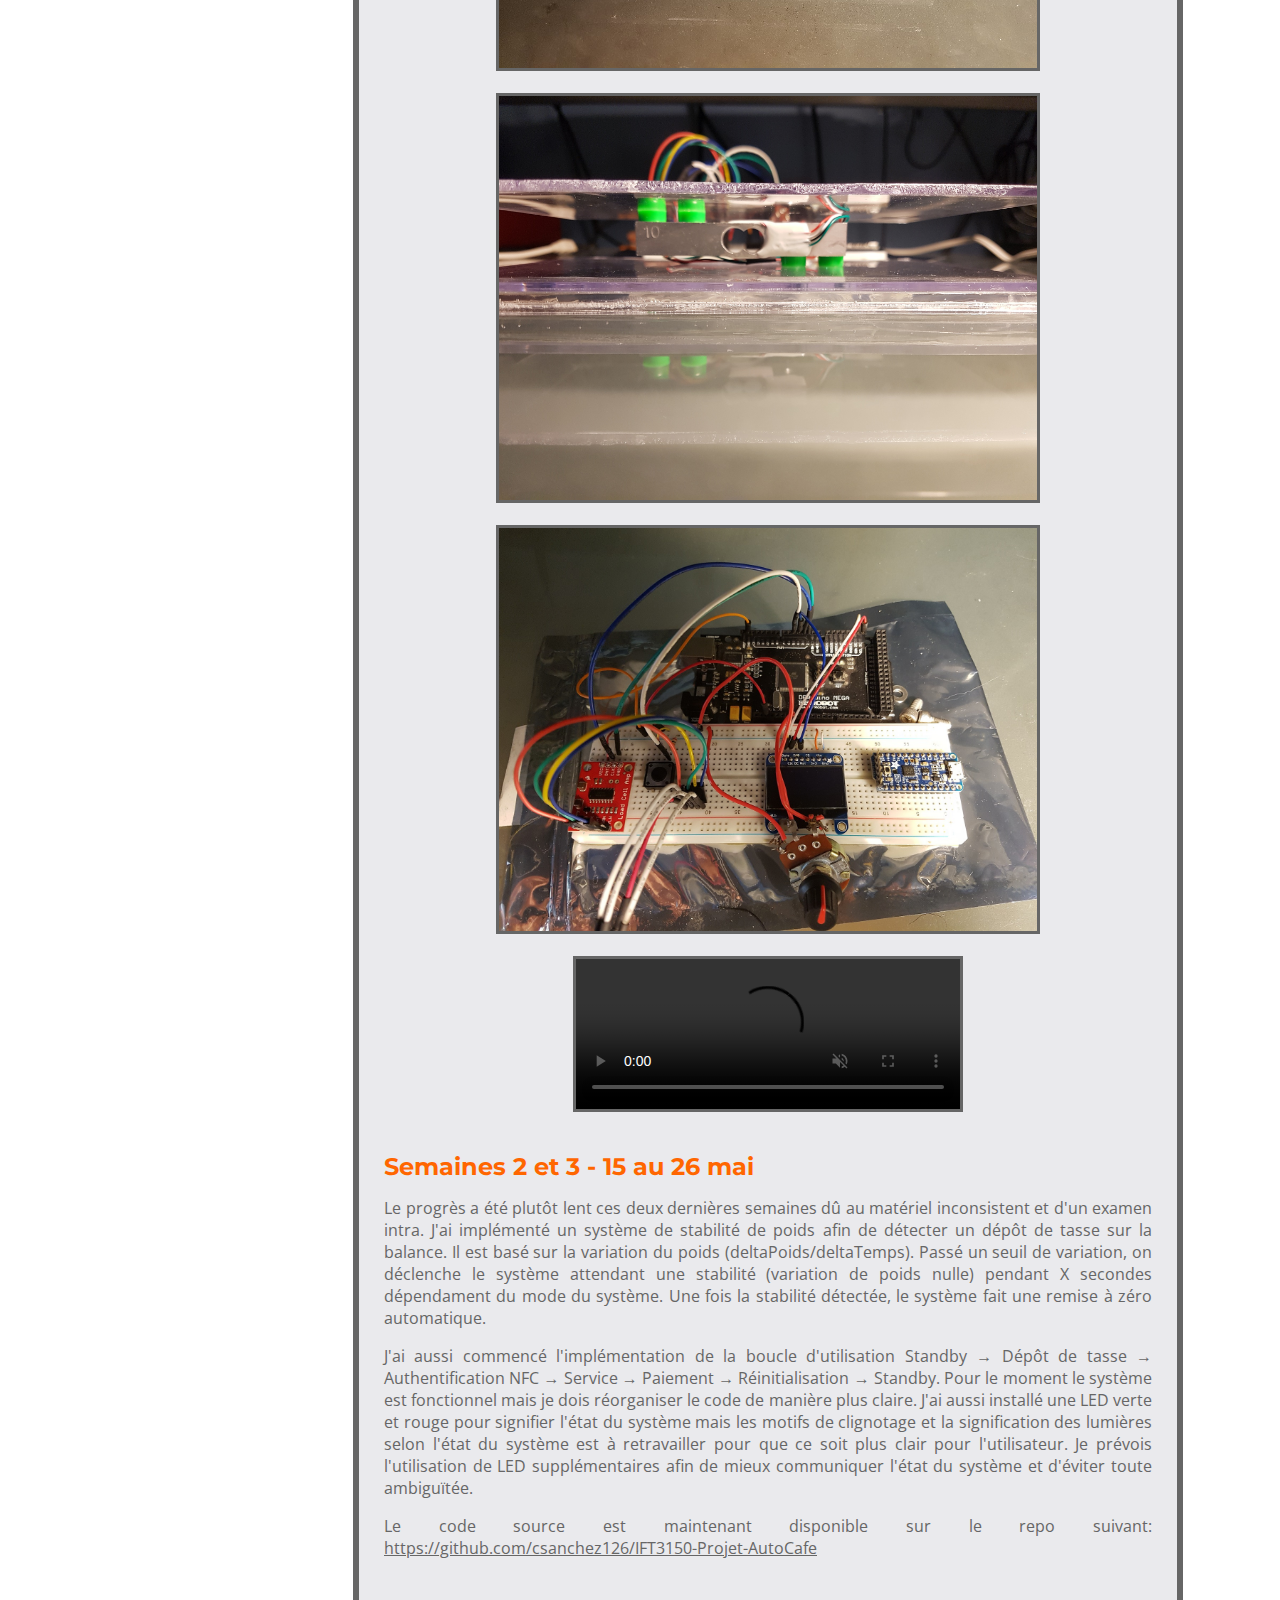
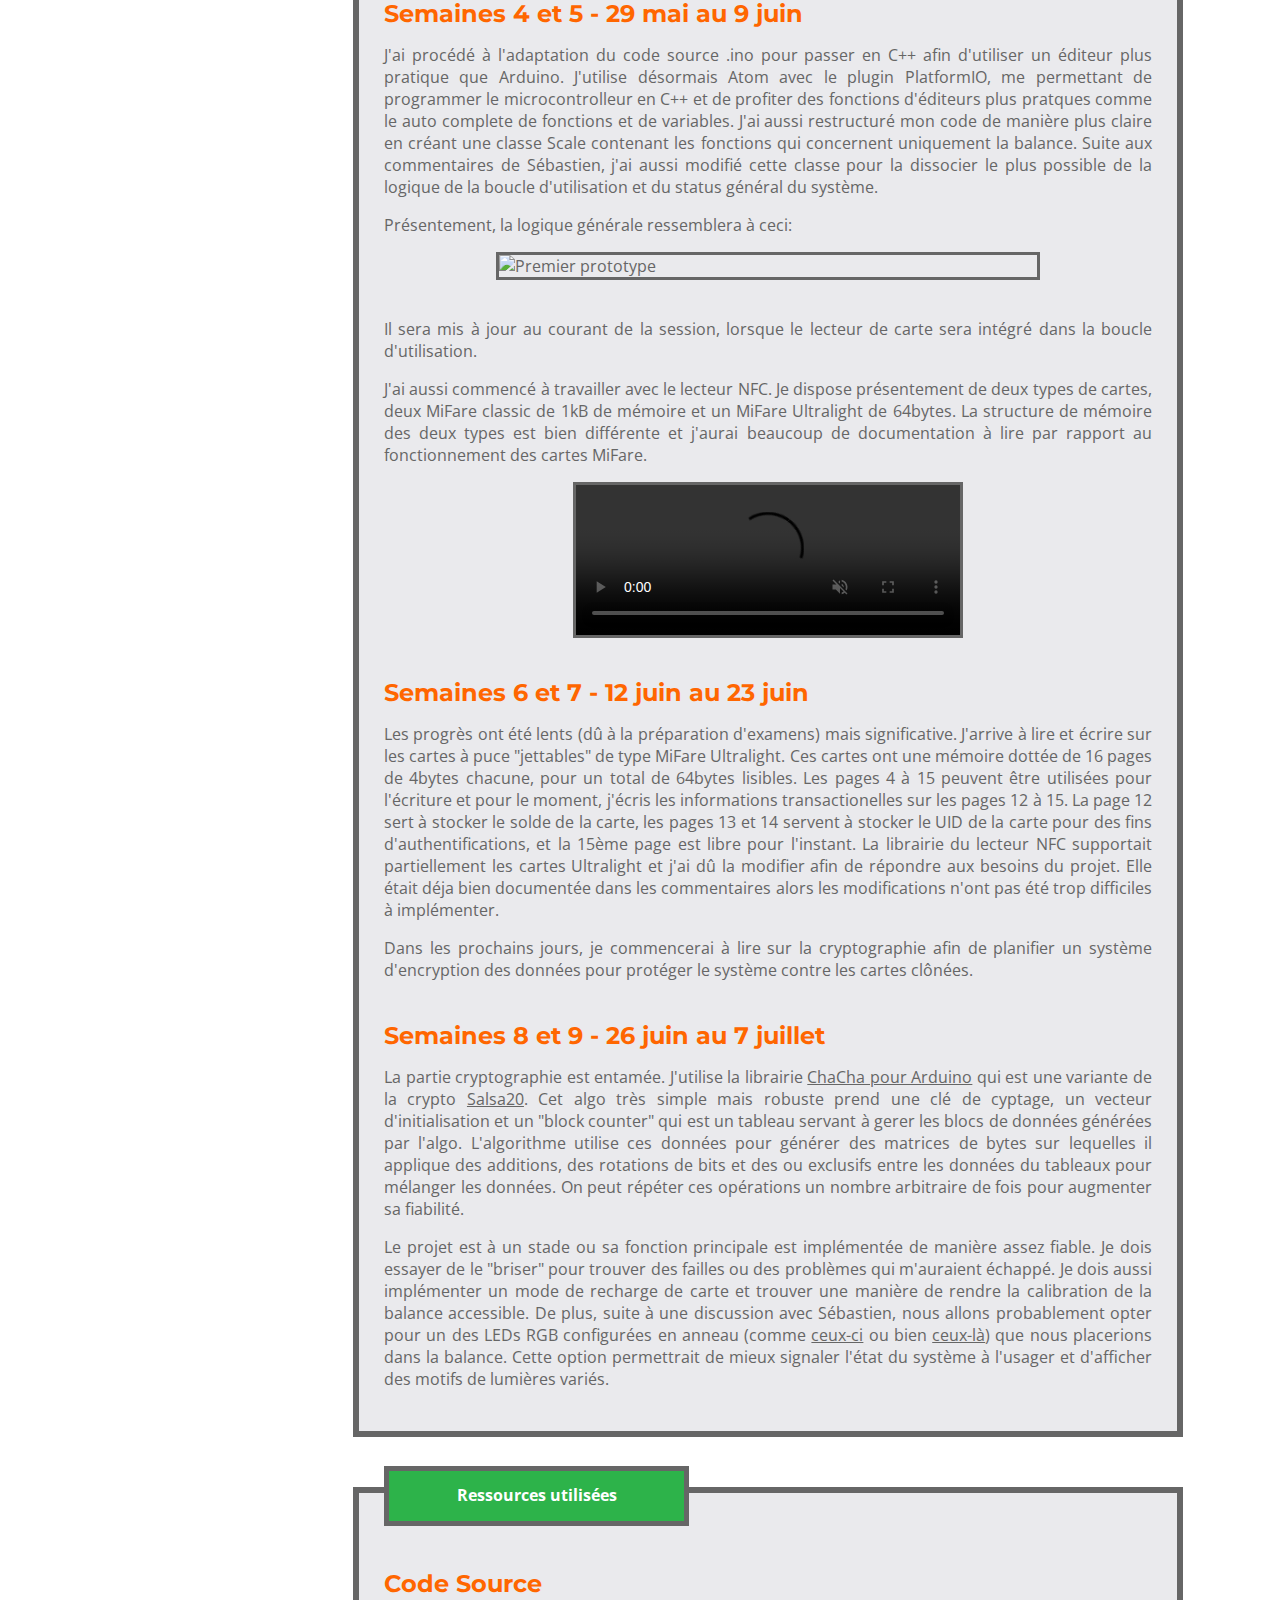
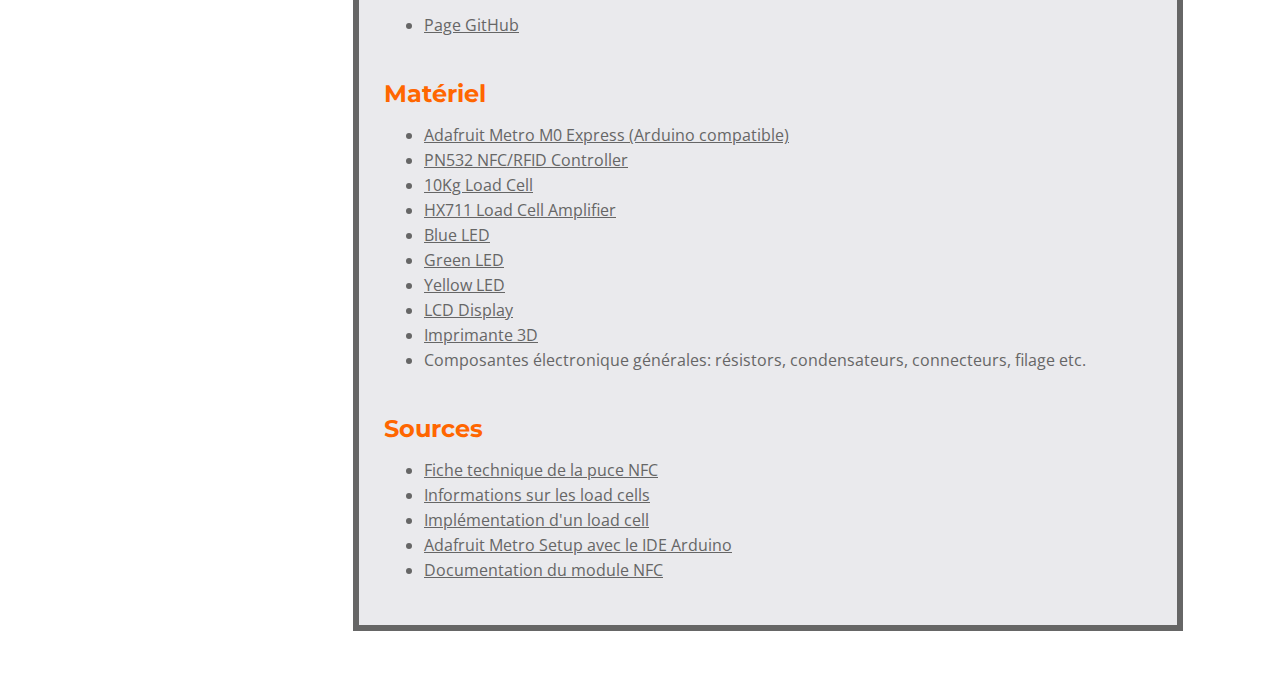
==== commit b9b4394c: "Updated site nav" ====
--- a/docs/index.html
+++ b/docs/index.html
@@ -5,15 +5,16 @@
 	  <title>IFT3150 - Carlos Sanchez</title>
 	  <link rel="stylesheet" href="styles.css">
 	  <link href="https://fonts.googleapis.com/css?family=Montserrat|Open+Sans" rel="stylesheet">
+
 	</head>
 
 	<body>
 		  <div class="nav">
 		  	<ul>
-		  		<li class="li-presentation"><a href="#presentation">Présentation</a></li>
-		  		<li class="li-implementation"><a href="#implementation">Implémentation</a></li>
-		  		<li class="li-rapports"><a href="#rapports">Journal de bord</a></li>
-		  		<li class="li-ressources"><a href="#ressources">Ressources</a></li>
+		  		<li id="li-presentation"><a href="#presentation">Présentation</a></li>
+		  		<li id="li-implementation"><a href="#implementation">Implémentation</a></li>
+		  		<li id="li-rapports"><a href="#rapports">Journal de bord</a></li>
+		  		<li id="li-ressources"><a href="#ressources">Ressources</a></li>
 		  	</ul>
 		  </div>
 
@@ -152,11 +153,11 @@
 
 				<p>Dans les prochains jours, je commencerai à lire sur la cryptographie afin de planifier un système d'encryption des données pour protéger le système contre les cartes clônées. </p>
 
-				<h2>Semaines 8 et 9 - 24 juin au 4 juillet </h2>
+				<h2>Semaines 8 et 9 - 26 juin au 7 juillet </h2>
 				
 				<p>La partie cryptographie est entamée. J'utilise la librairie <a href="https://rweather.github.io/arduinolibs/classChaCha.html">ChaCha pour Arduino</a> qui est une variante de la crypto <a href="http://cr.yp.to/snuffle/salsafamily-20071225.pdf">Salsa20</a>. Cet algo très simple mais robuste prend une clé de cyptage, un vecteur d'initialisation et un "block counter" qui est un tableau servant à gerer les blocs de données générées par l'algo. L'algorithme utilise ces données pour générer des matrices de bytes sur lequelles il applique des additions, des rotations de bits et des ou exclusifs entre les données du tableaux pour mélanger les données. On peut répéter ces opérations un nombre arbitraire de fois pour augmenter sa fiabilité.</p>
 
-				<p>Le projet est à un stade ou sa fonction principale est implémentée de manière assez fiable. Je dois essayer de le "briser" pour trouver des failles ou des problèmes qui m'auraient échappé. Je dois aussi implémenter un mode de recharge de carte et trouver une manière de rendre la calibration de la balance accessible. De plus, suite à une discussion avec Sébastien, nous allons probablement opter pour un des LEDs RGB configurées en anneau que nous placerions dans la balance. Cette option permettrait de mieux signaler l'état du système à l'usager et d'afficher des motifs de lumières variés.</p>
+				<p>Le projet est à un stade ou sa fonction principale est implémentée de manière assez fiable. Je dois essayer de le "briser" pour trouver des failles ou des problèmes qui m'auraient échappé. Je dois aussi implémenter un mode de recharge de carte et trouver une manière de rendre la calibration de la balance accessible. De plus, suite à une discussion avec Sébastien, nous allons probablement opter pour un des LEDs RGB configurées en anneau (comme <a href="https://www.adafruit.com/product/2561">ceux-ci</a> ou bien <a href="https://www.adafruit.com/product/2874">ceux-là</a>) que nous placerions dans la balance. Cette option permettrait de mieux signaler l'état du système à l'usager et d'afficher des motifs de lumières variés.</p>
 
 
 
@@ -182,7 +183,7 @@
 						<li><a href="https://www.sparkfun.com/products/10635">Blue LED</a></li>
 						<li><a href="https://www.sparkfun.com/products/10633">Green LED</a></li>
 						<li><a href="https://www.sparkfun.com/products/10634">Yellow LED</a></li>
-						<li><a href="">LCD Display</a></li>
+						<li><a href="https://www.adafruit.com/product/938">LCD Display</a></li>
 						<li><a href="https://www.makerbot.com/">Imprimante 3D</a></li>
 						<li>Composantes électronique générales: résistors, condensateurs, connecteurs, filage etc.</li>
 					</ul>
@@ -198,6 +199,7 @@
 		  	</article>
 		  </section>
 	  </div>
-	  <script src="script.js"></script>
+	  <script type="text/javascript" src="jquery-3.2.1.min.js"></script> 
+	  <script type="text/javascript" src="script.js"></script>
 	</body>
 </html>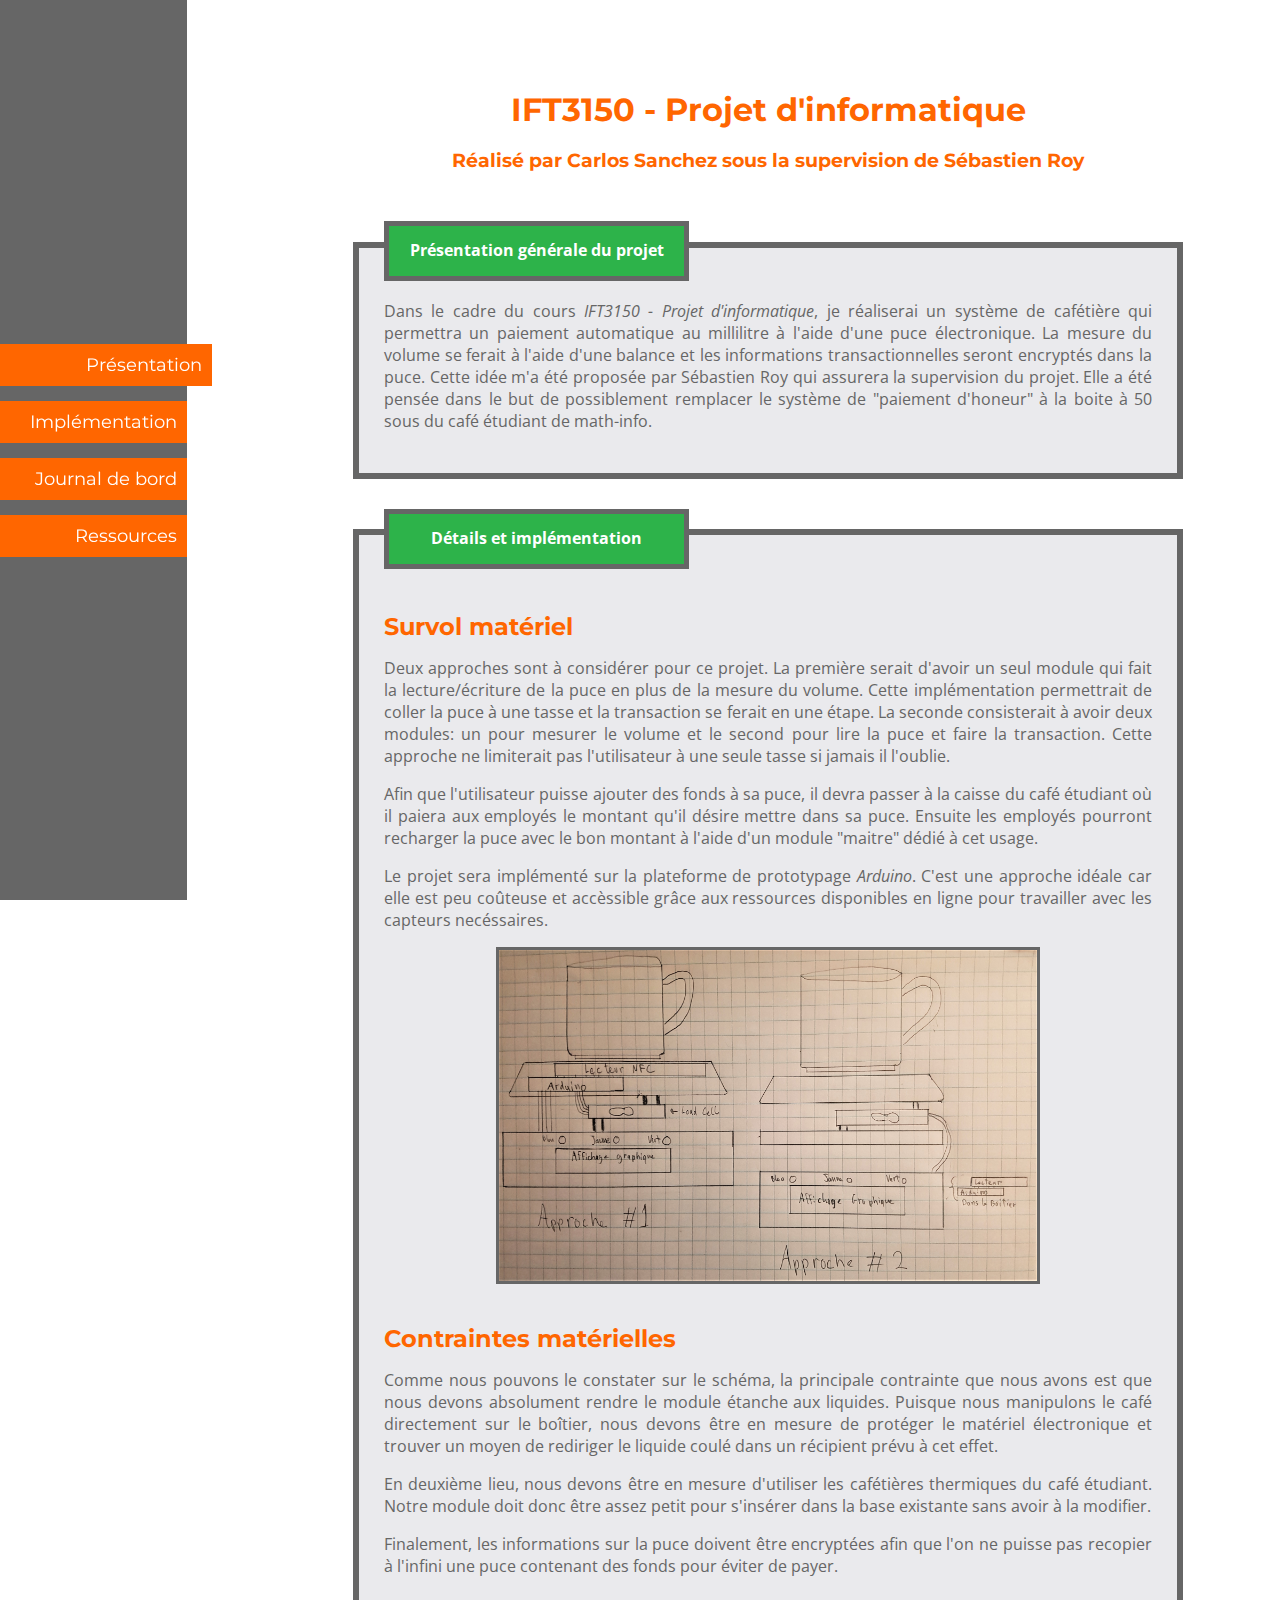
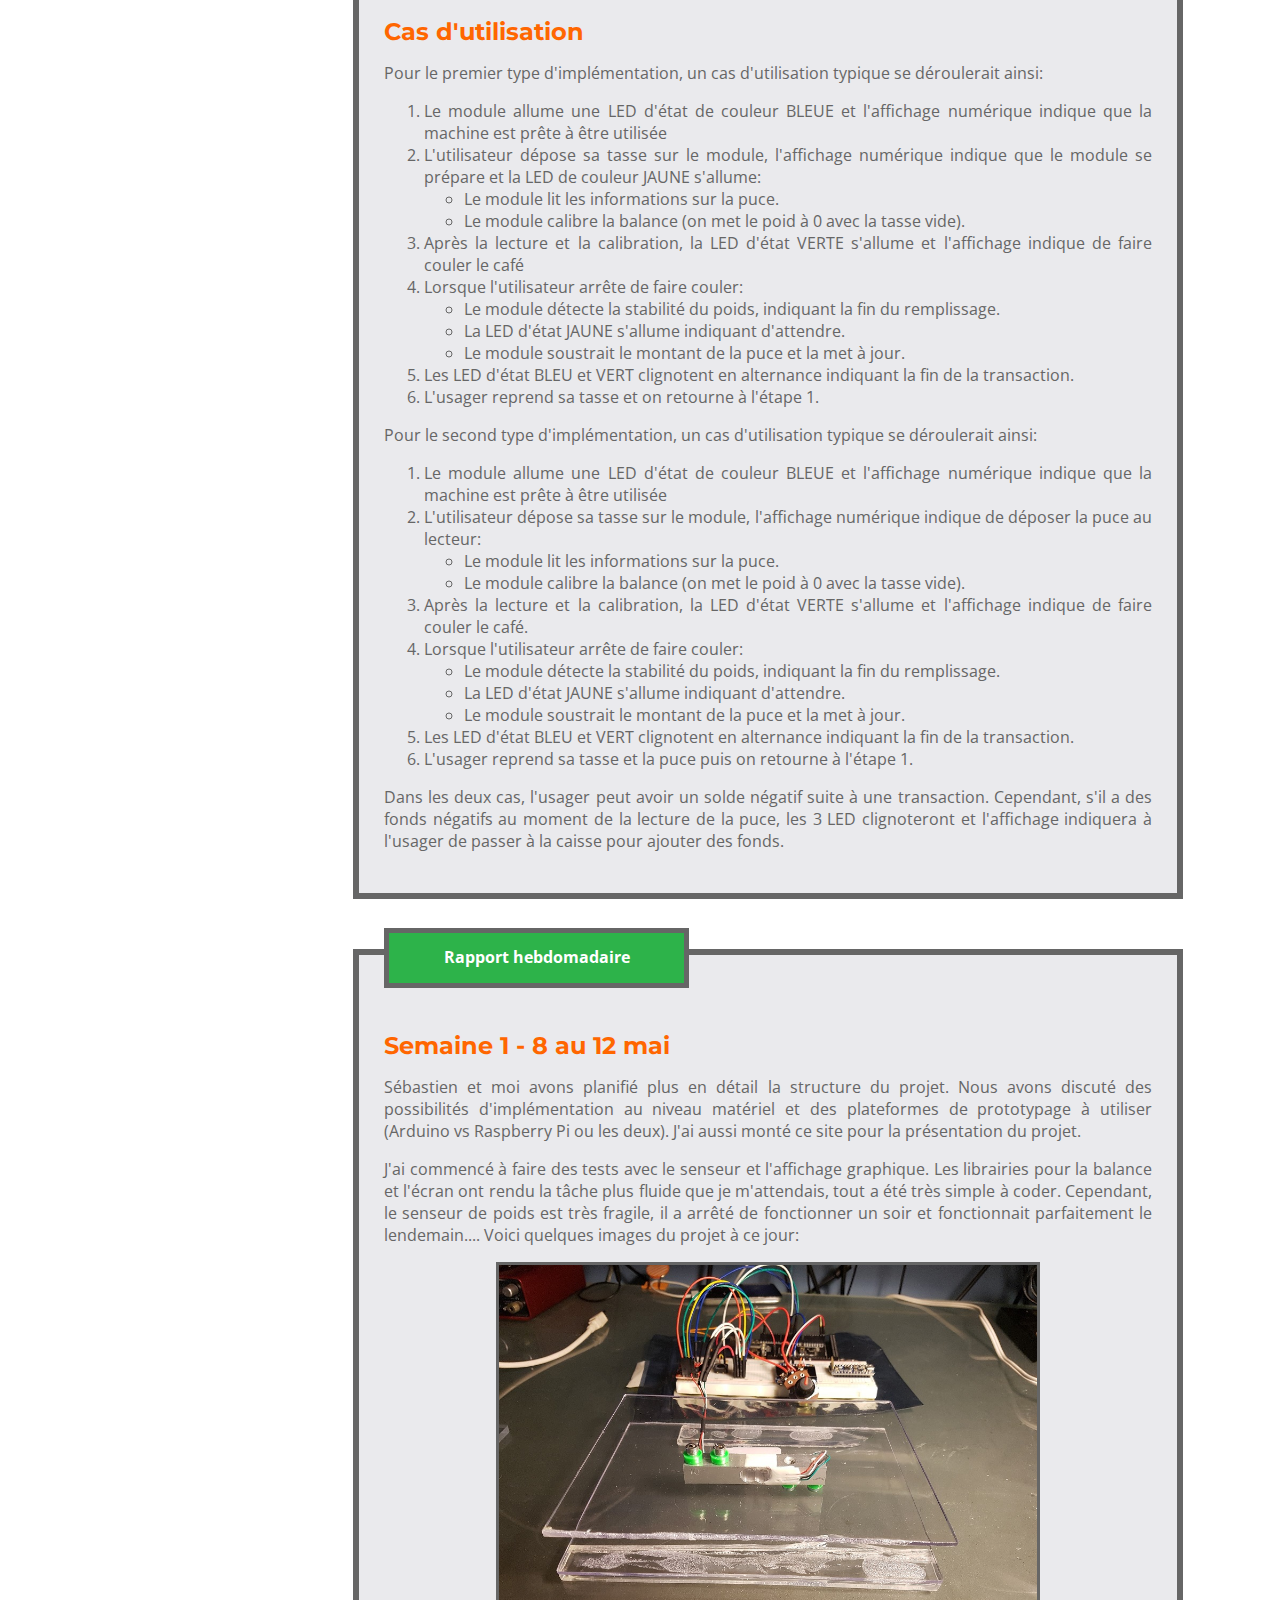
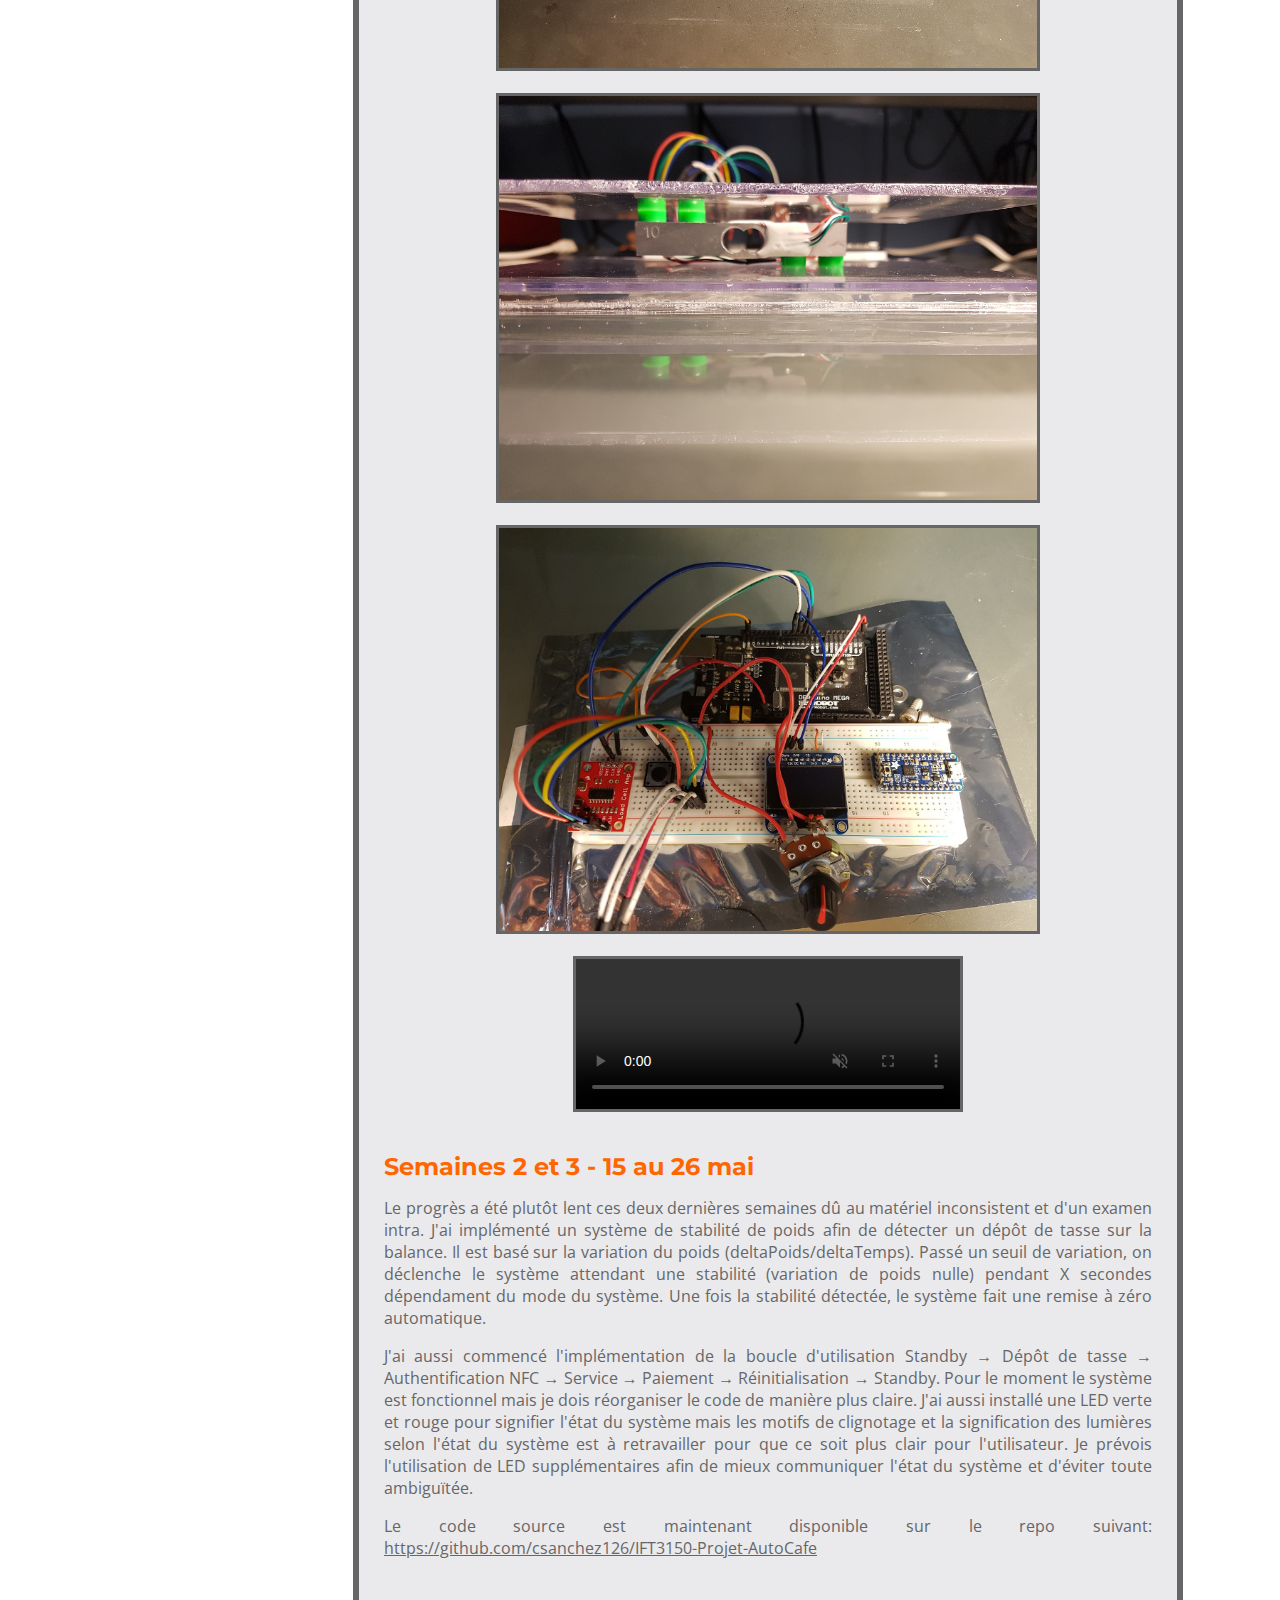
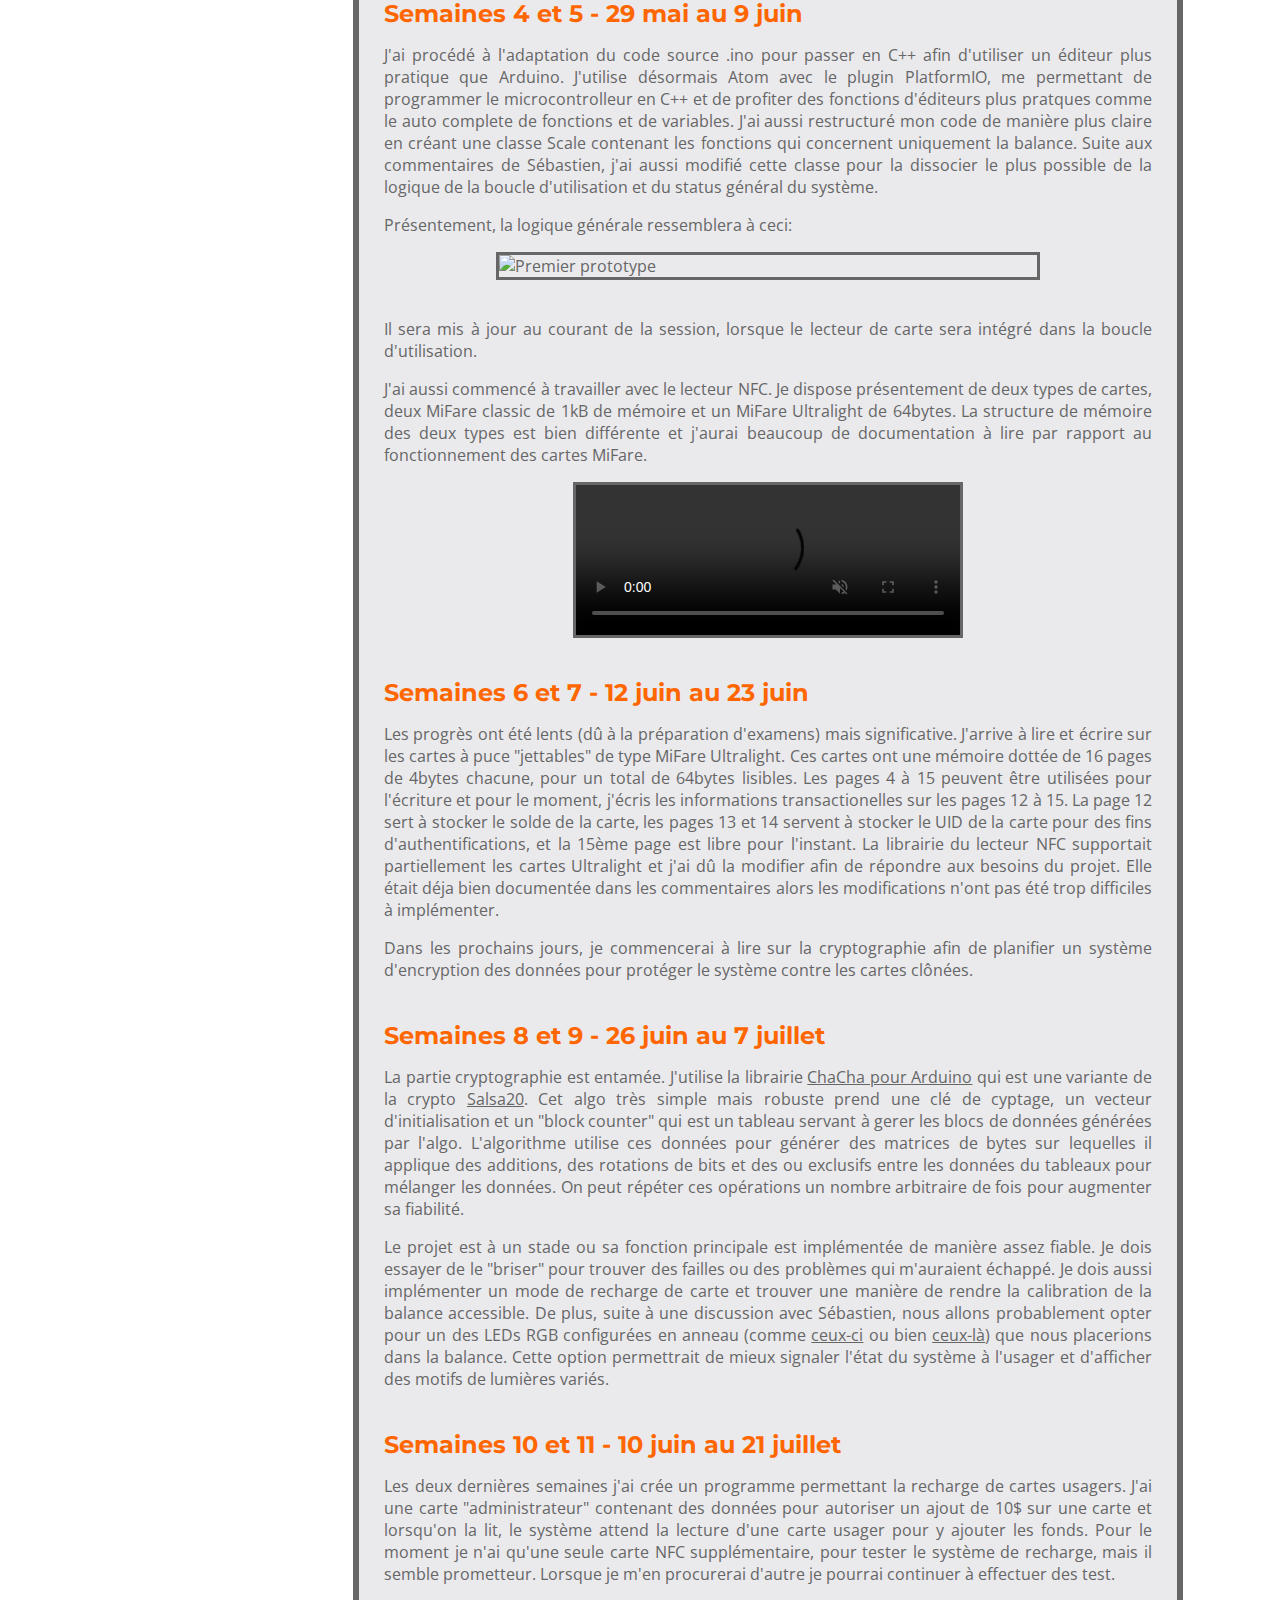
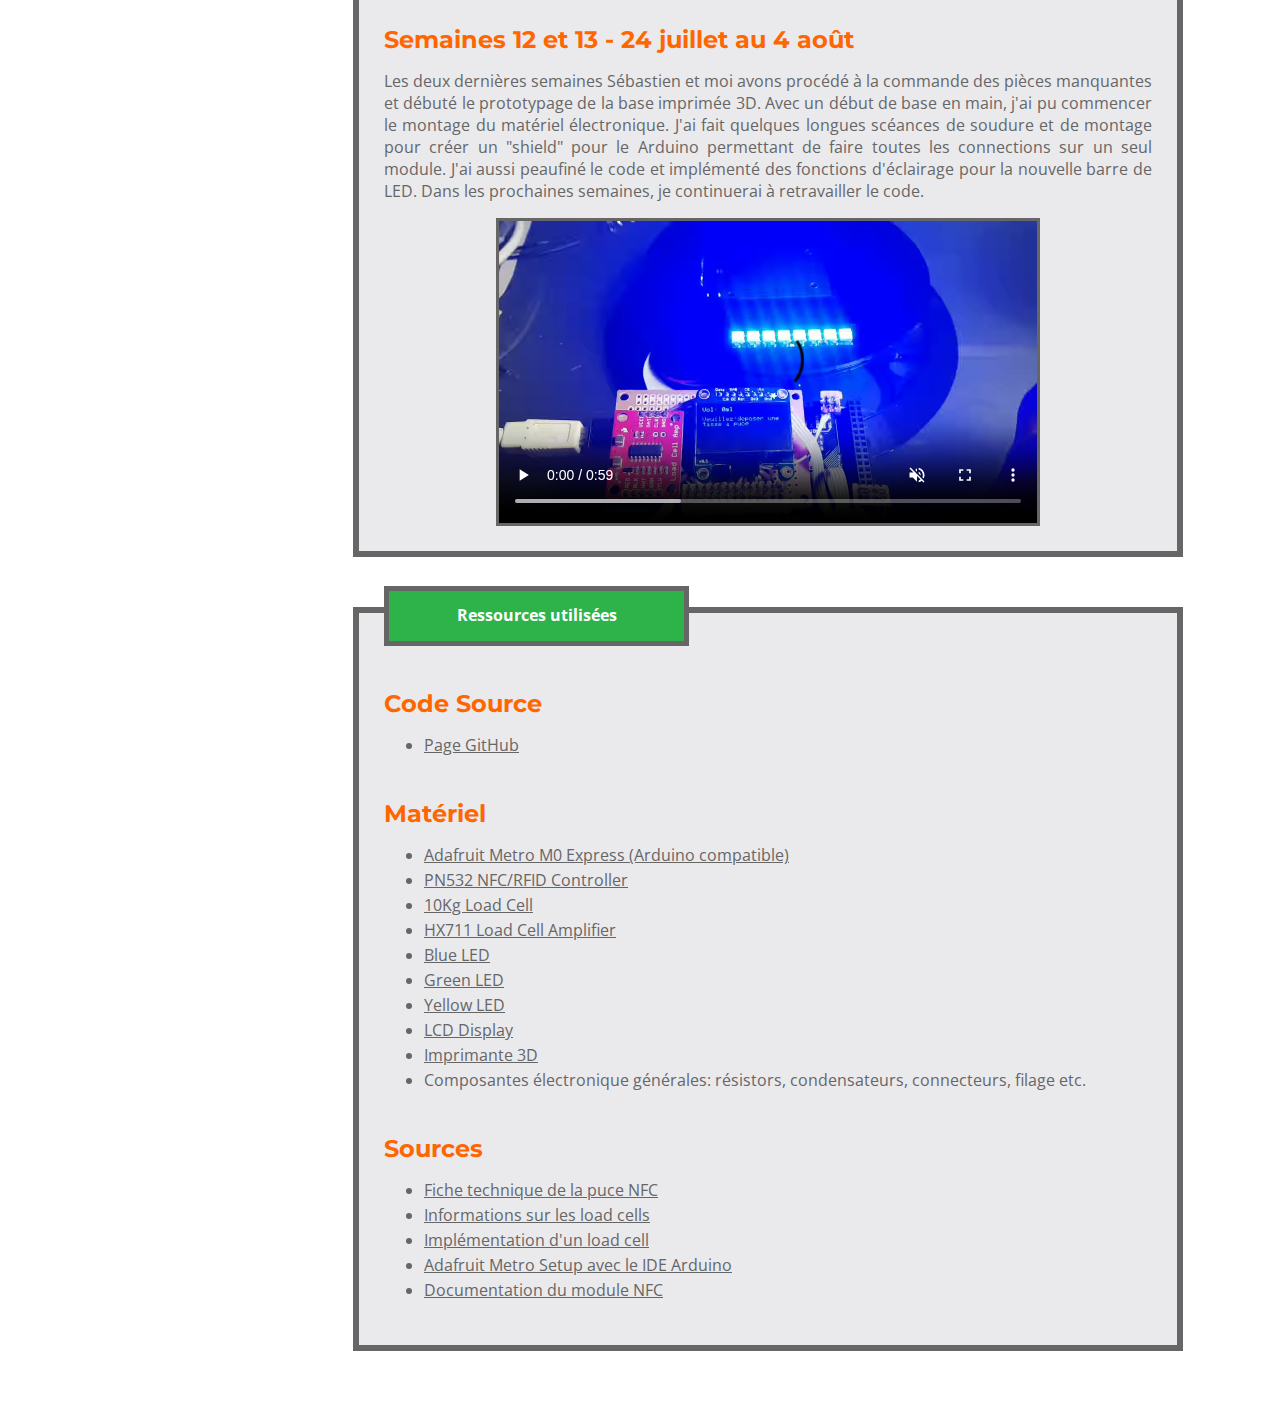
==== commit 698df404: "Implemented neopixels, added sequence video" ====
--- a/docs/index.html
+++ b/docs/index.html
@@ -158,9 +158,17 @@
 				<p>La partie cryptographie est entamée. J'utilise la librairie <a href="https://rweather.github.io/arduinolibs/classChaCha.html">ChaCha pour Arduino</a> qui est une variante de la crypto <a href="http://cr.yp.to/snuffle/salsafamily-20071225.pdf">Salsa20</a>. Cet algo très simple mais robuste prend une clé de cyptage, un vecteur d'initialisation et un "block counter" qui est un tableau servant à gerer les blocs de données générées par l'algo. L'algorithme utilise ces données pour générer des matrices de bytes sur lequelles il applique des additions, des rotations de bits et des ou exclusifs entre les données du tableaux pour mélanger les données. On peut répéter ces opérations un nombre arbitraire de fois pour augmenter sa fiabilité.</p>
 
 				<p>Le projet est à un stade ou sa fonction principale est implémentée de manière assez fiable. Je dois essayer de le "briser" pour trouver des failles ou des problèmes qui m'auraient échappé. Je dois aussi implémenter un mode de recharge de carte et trouver une manière de rendre la calibration de la balance accessible. De plus, suite à une discussion avec Sébastien, nous allons probablement opter pour un des LEDs RGB configurées en anneau (comme <a href="https://www.adafruit.com/product/2561">ceux-ci</a> ou bien <a href="https://www.adafruit.com/product/2874">ceux-là</a>) que nous placerions dans la balance. Cette option permettrait de mieux signaler l'état du système à l'usager et d'afficher des motifs de lumières variés.</p>
-
-
-
+				
+				<h2>Semaines 10 et 11 - 10 juin au 21 juillet </h2>
+				
+				<p>Les deux dernières semaines j'ai crée un programme permettant la recharge de cartes usagers. J'ai une carte "administrateur" contenant des données pour autoriser un ajout de 10$ sur une carte et lorsqu'on la lit, le système attend la lecture d'une carte usager pour y ajouter les fonds. Pour le moment je n'ai qu'une seule carte NFC supplémentaire, pour tester le système de recharge, mais il semble prometteur. Lorsque je m'en procurerai d'autre je pourrai continuer à effectuer des test. </p>
+				
+				<h2>Semaines 12 et 13 - 24 juillet au 4 août </h2>
+				<p>Les deux dernières semaines Sébastien et moi avons procédé à la commande des pièces manquantes et débuté le prototypage de la base imprimée 3D. Avec un début de base en main, j'ai pu commencer le montage du matériel électronique. J'ai fait quelques longues scéances de soudure et de montage pour créer un "shield" pour le Arduino permettant de faire toutes les connections sur un seul module. J'ai aussi peaufiné le code et implémenté des fonctions d'éclairage pour la nouvelle barre de LED. Dans les prochaines semaines, je continuerai à retravailler le code.</p>
+				<video controls muted>
+				  <source src="img/sequence.webm" type="video/webm">
+				Your browser does not support the video tag.
+				</video>
 		  	</article>
 		  </section>
 
